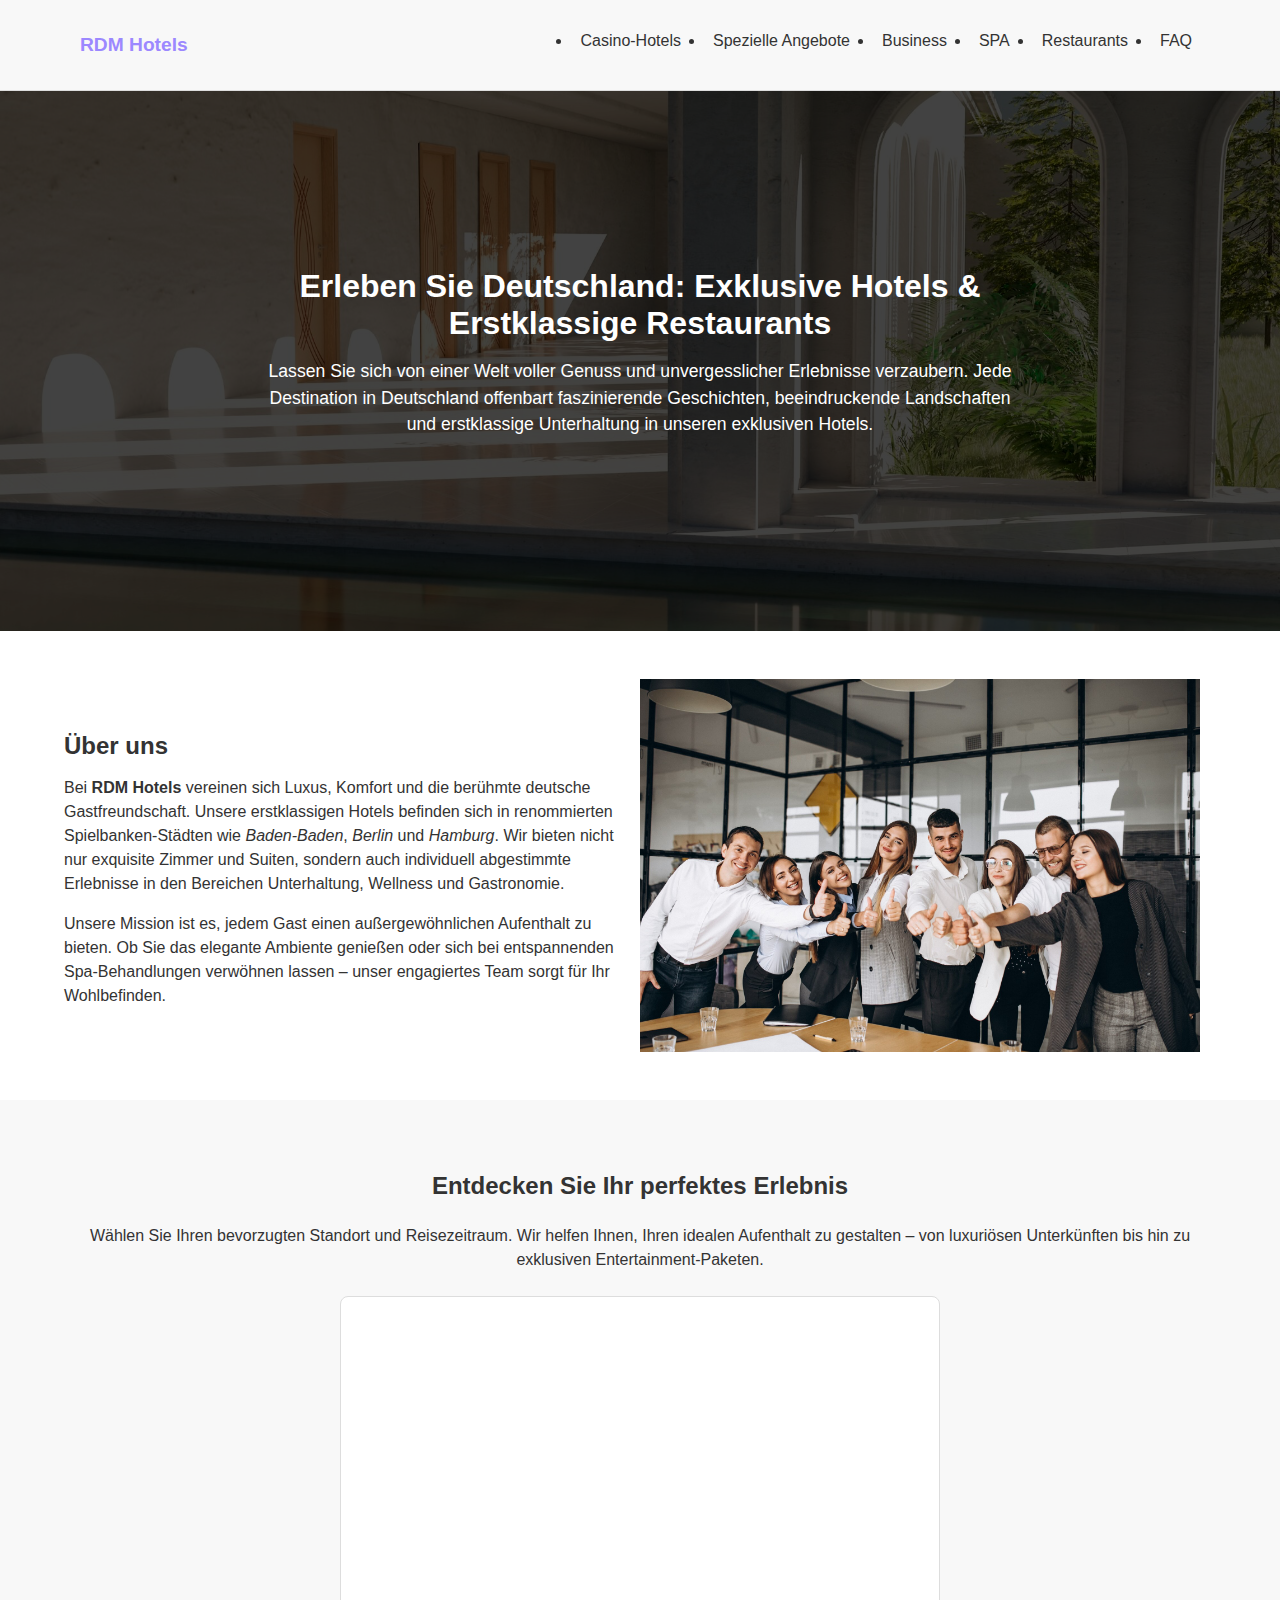
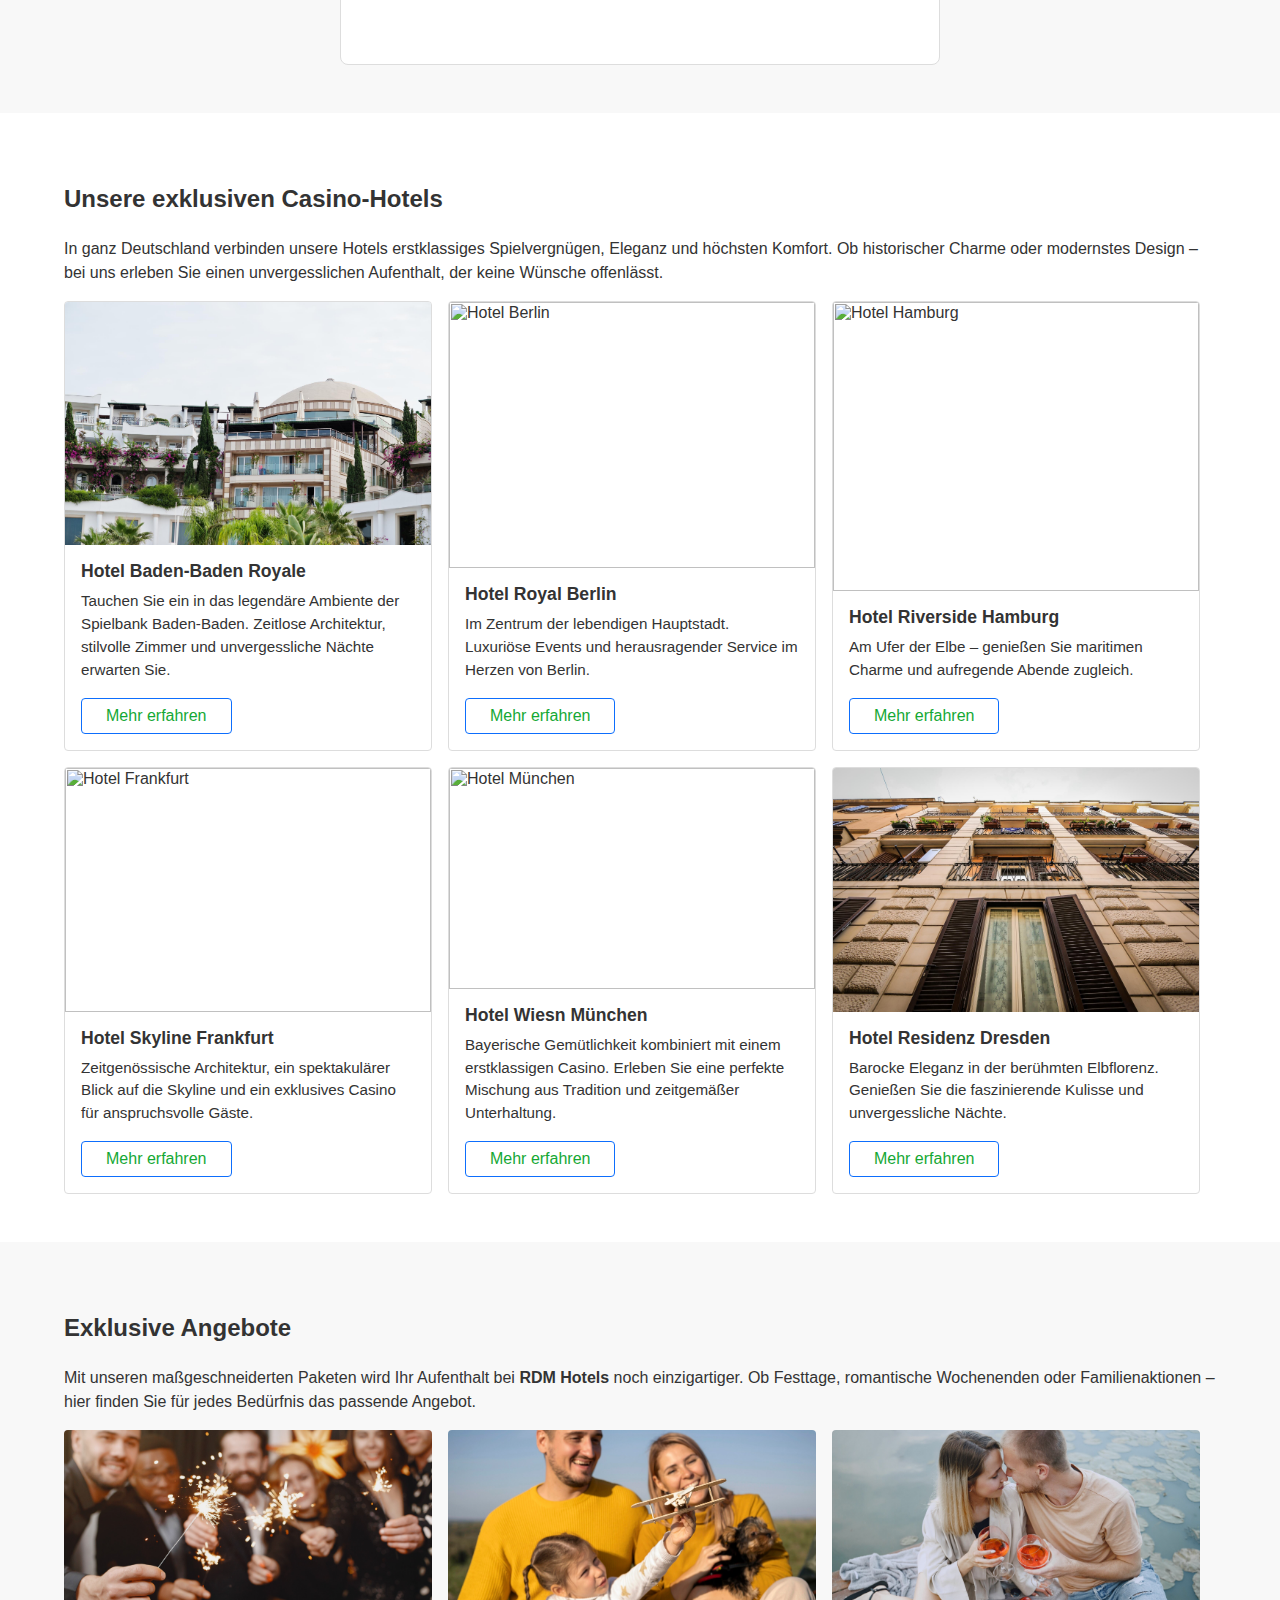
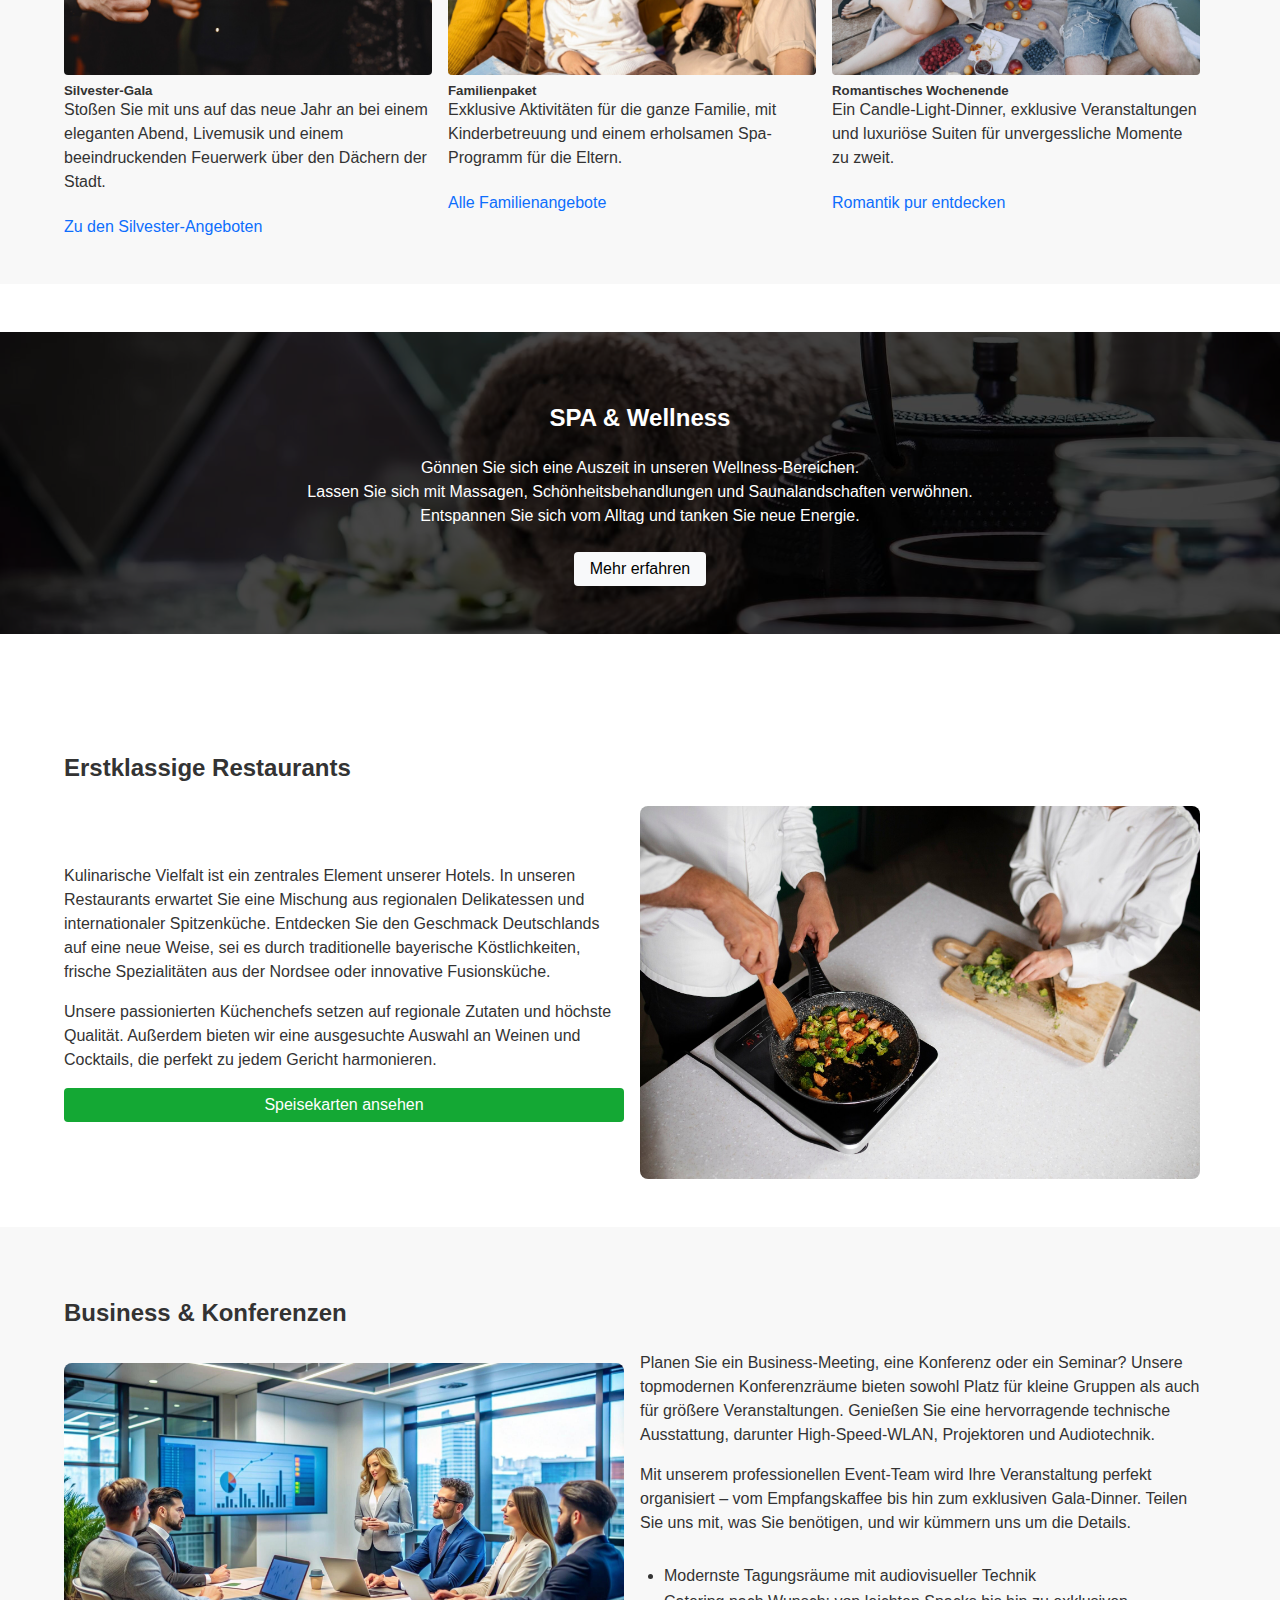
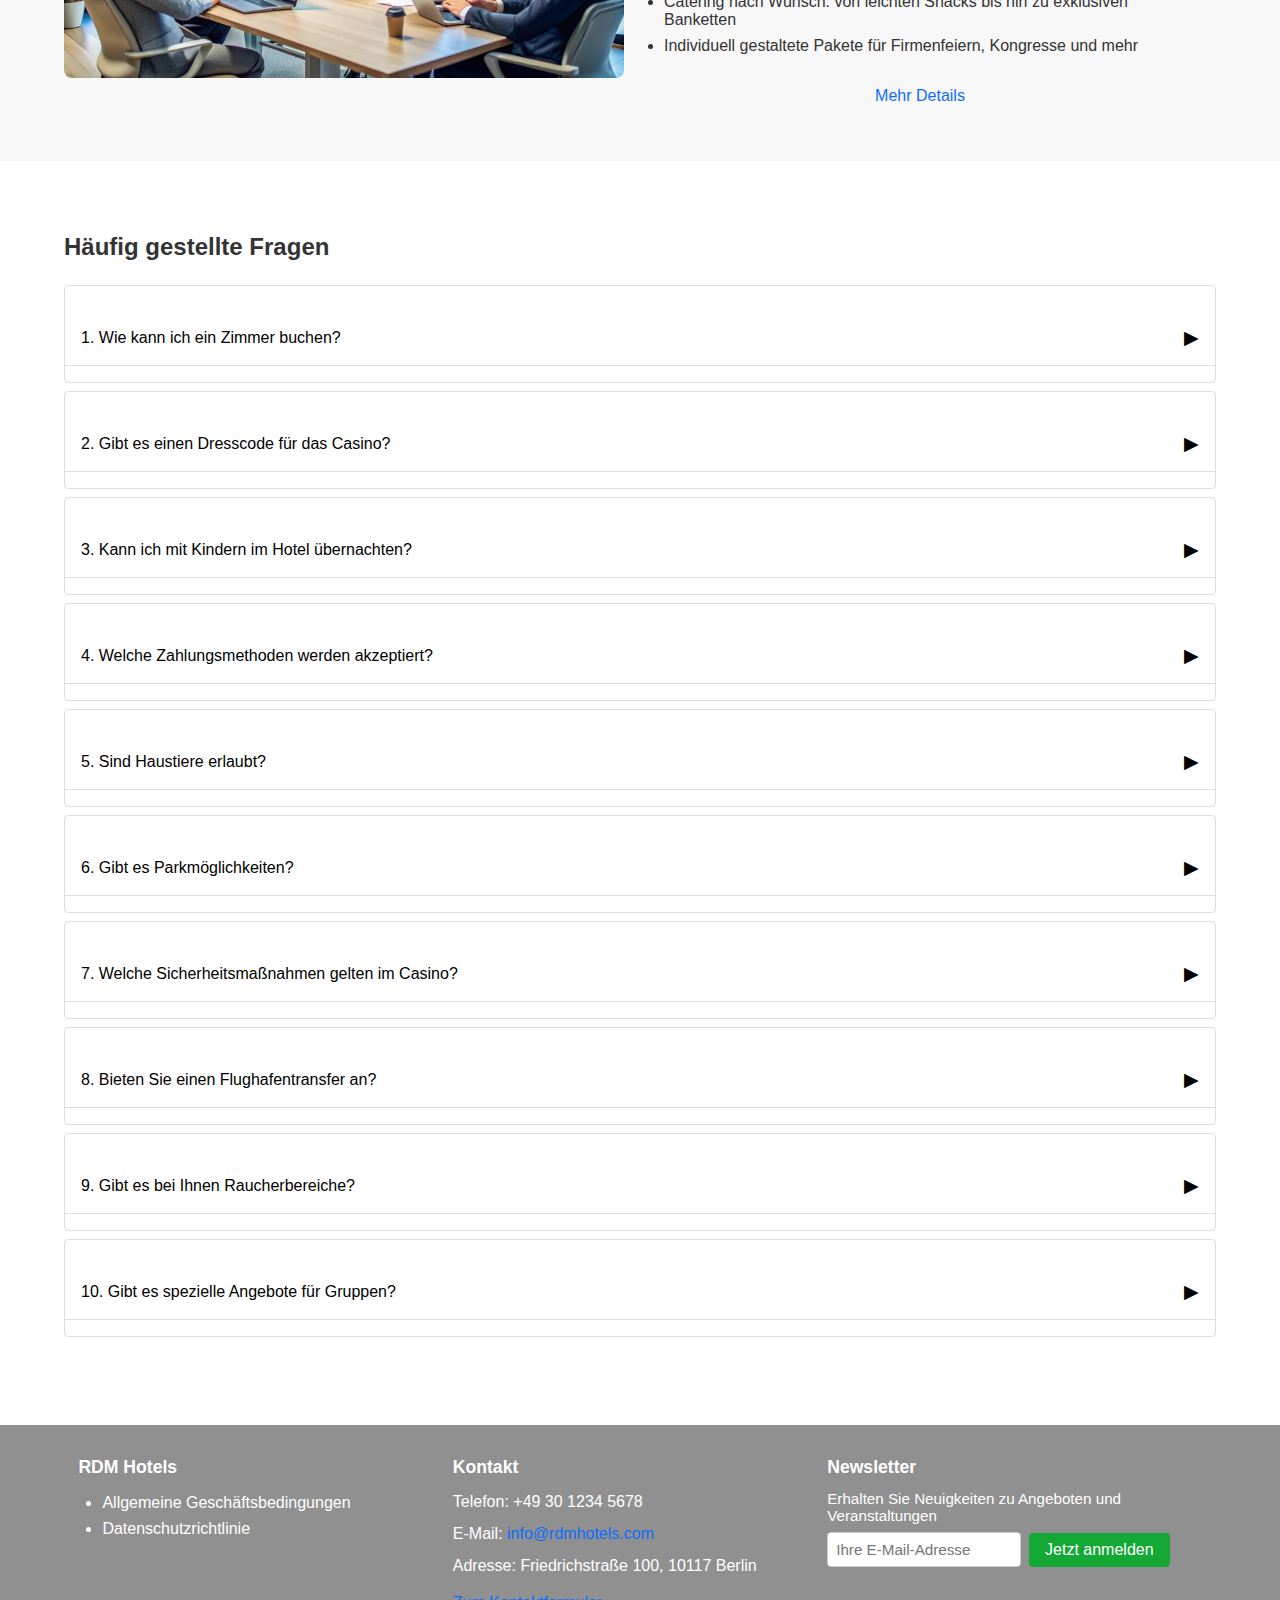
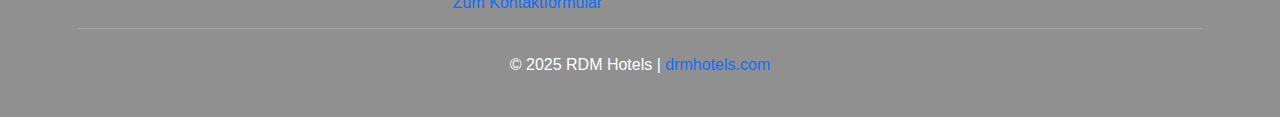
==== index.html @ b39aaba2 "add" ====
<html lang="de"><head><style>body {transition: opacity ease-in 0.2s; } 
    body[unresolved] {opacity: 0; display: block; overflow: hidden; position: relative; } 
    </style>
      <meta charset="UTF-8">
      <meta name="viewport" content="width=device-width, initial-scale=1.0">
      <title>RDM Hotels – Deutschland | Hotels &amp; Köstliche Restaurants in Deutschland</title>
      
      <link rel="stylesheet" href="styles.css">

      
    </head>
    <body class="vsc-initialized">
    
    <!-- ========== HEADER / NAV ========== -->
    <header class="header">
      <div class="container header-container">
        <!-- Логотип чи назва -->
        <div class="header-logo">
          <a href="index.html">RDM Hotels</a>
        </div>
    
        <button class="nav-toggle" id="navToggle" aria-label="Toggle navigation">
          <i class="fa fa-bars"></i>
        </button>
    
        <nav class="nav" id="mainNav">
          <ul class="nav-list">
            <li><a href="#hotels">Casino-Hotels</a></li>
            <li><a href="#offers">Spezielle Angebote</a></li>
            <li><a href="#business">Business</a></li>
            <li><a href="#spa">SPA</a></li>
            <li><a href="#restaurant">Restaurants</a></li>
            <li><a href="#faq">FAQ</a></li>
          </ul>
        </nav>
      </div>
    </header>
    
    <!-- HERO SECTION-->
    <section class="hero-section">
      <div class="hero-overlay"></div>
      <div class="hero-content">
        <h1>Erleben Sie Deutschland: Exklusive Hotels &amp; Erstklassige Restaurants</h1>
        <p>  
            Lassen Sie sich von einer Welt voller Genuss und unvergesslicher Erlebnisse verzaubern.  
            Jede Destination in Deutschland offenbart faszinierende Geschichten, beeindruckende Landschaften  
            und erstklassige Unterhaltung in unseren exklusiven Hotels.  
        </p>
      </div>
    </section>
    
    <!-- ========== ABOUT US / ÜBER UNS ========== -->
    <section class="about-section py-5">
      <div class="container">
        <div class="row align-items-center">
          <div class="col col-6">
            <h2>Über uns</h2>
            <p>Bei <strong>RDM Hotels</strong> vereinen sich Luxus, Komfort und die berühmte deutsche Gastfreundschaft. Unsere
                erstklassigen Hotels befinden sich in renommierten Spielbanken-Städten wie <em>Baden-Baden</em>, <em>Berlin</em> und
                <em>Hamburg</em>. Wir bieten nicht nur exquisite Zimmer und Suiten, sondern auch individuell abgestimmte Erlebnisse
                in den Bereichen Unterhaltung, Wellness und Gastronomie.</p>
            <p>Unsere Mission ist es, jedem Gast einen außergewöhnlichen Aufenthalt zu bieten. Ob Sie das elegante Ambiente
                genießen oder sich bei entspannenden Spa-Behandlungen verwöhnen lassen – unser engagiertes Team sorgt für Ihr
                Wohlbefinden.</p>
          </div>
          <div class="col col-6">
            <img src="images/team-photo.png" alt="Team von RDM Hotels" class="img-fluid">
          </div>
        </div>
      </div>
    </section>
    
    <!-- ========== SEARCH SECTION  ========== -->
    <section class="search-section py-5 bg-light">
      <div class="container">
        <h2 class="text-center mb-4">Entdecken Sie Ihr perfektes Erlebnis</h2>  
        <p class="text-center mb-4">  
          Wählen Sie Ihren bevorzugten Standort und Reisezeitraum. Wir helfen Ihnen, Ihren idealen Aufenthalt  
          zu gestalten – von luxuriösen Unterkünften bis hin zu exklusiven Entertainment-Paketen.  
        </p>
        
        <div class="search-box mx-auto" style="max-width:600px;">
          
          <!-- Віджет Skyscanner -->
          <div data-skyscanner-widget="SearchWidget" data-locale="de-DE" data-market="DE" data-currency="EUR" data-flight-type="return" data-destination-name="berlin" data-origin-geo-lookup="true" data-skyscanner-widget-processed="true"><div style="position: relative; z-index: 500; width: 100%; height: 318.594px;"><iframe title="Skyscanner Travel Widget" data-cy="widget-iframe" src="https://widgets.skyscanner.net/widget-server/widgets/render?widgetProps=[base64]" style="position: absolute; top: 0px; left: 0px; width: 100%; border: 0px; height: 318.594px;"></iframe></div></div>
          <script src="https://widgets.skyscanner.net/widget-server/js/loader.js" async=""></script>
          <!-- /Віджет Skyscanner -->
          
        </div>
      </div>
    </section>
     
    
    <!-- ========== HOTELS  ========== -->
    <section id="hotels" class="py-5">
      <div class="container">
        <h2 class="mb-4">Unsere exklusiven Casino-Hotels</h2>  
        <p>  
          In ganz Deutschland verbinden unsere Hotels erstklassiges Spielvergnügen, Eleganz und höchsten Komfort.  
          Ob historischer Charme oder modernstes Design – bei uns erleben Sie einen unvergesslichen Aufenthalt,  
          der keine Wünsche offenlässt.  
        </p>
        
        <!-- Блок із картками (6 шт.) -->
        <div class="row row-cards mt-3">
          <!-- Hotel-Karte 1 -->
          <div class="col col-4">
            <div class="card hotel-card">
              <img src="images/hotel-card-01.png" class="card-img-top" alt="Hotel Baden-Baden">
              <div class="card-body">
                <h5 class="card-title">Hotel Baden-Baden Royale</h5>  
                   <p class="card-text">  
                         Tauchen Sie ein in das legendäre Ambiente der Spielbank Baden-Baden.  
                         Zeitlose Architektur, stilvolle Zimmer und unvergessliche Nächte erwarten Sie.  
                   </p>
                <a href="https://www.tripadvisor.com/Tourism-g187278-Baden_Baden_Baden_Wurttemberg-Vacations.html" class="btn btn-outline-primary">Mehr erfahren</a>
              </div>
            </div>
          </div>
          <!-- Hotel-Karte 2 -->
          <div class="col col-4">
            <div class="card hotel-card">
              <img src="images/hotel-card-02.png" class="card-img-top" alt="Hotel Berlin">
              <div class="card-body">
                <h5 class="card-title">Hotel Royal Berlin</h5>  
                   <p class="card-text">  
                        Im Zentrum der lebendigen Hauptstadt.  
                        Luxuriöse Events und herausragender Service im Herzen von Berlin.  
                   </p>
                <a href="https://www.tripadvisor.com/Hotel_Review-g187323-d26342487-Reviews-Chateau_Royal_Berlin-Berlin.html" class="btn btn-outline-primary">Mehr erfahren</a>
              </div>
            </div>
          </div>
          <!-- Hotel-Karte 3 -->
          <div class="col col-4">
            <div class="card hotel-card">
              <img src="images/hotel-card-03.png" class="card-img-top" alt="Hotel Hamburg">
              <div class="card-body">
                <h5 class="card-title">Hotel Riverside Hamburg</h5>  
                 <p class="card-text">
                   Am Ufer der Elbe – genießen Sie maritimen Charme und aufregende Abende zugleich.  
                 </p>
                <a href="https://www.tripadvisor.com/Hotel_Review-g187331-d265658-Reviews-Hotel_Hafen_Hamburg-Hamburg.html" class="btn btn-outline-primary">Mehr erfahren</a>
              </div>
            </div>
          </div>
    
          <!-- Hotel-Karte 4 -->
          <div class="col col-4">
            <div class="card hotel-card">
              <img src="images/hotel-card-04.png" class="card-img-top" alt="Hotel Frankfurt">
              <div class="card-body">
                <h5 class="card-title">Hotel Skyline Frankfurt</h5>  
                   <p class="card-text">  
                      Zeitgenössische Architektur, ein spektakulärer Blick auf die Skyline und ein  
                      exklusives Casino für anspruchsvolle Gäste.  
                   </p>
                <a href="https://www.tripadvisor.com/Hotel_Review-g187337-d7714435-Reviews-Skyline_Hotel_City_Frankfurt-Frankfurt_Hesse.html" class="btn btn-outline-primary">Mehr erfahren</a>
              </div>
            </div>
          </div>
    
          <!-- Hotel-Karte 5 -->
          <div class="col col-4">
            <div class="card hotel-card">
              <img src="images/hotel-card-05.png" class="card-img-top" alt="Hotel München">
              <div class="card-body">
                <h5 class="card-title">Hotel Wiesn München</h5>  
                  <p class="card-text">  
                     Bayerische Gemütlichkeit kombiniert mit einem erstklassigen Casino.  
                     Erleben Sie eine perfekte Mischung aus Tradition und zeitgemäßer Unterhaltung.  
                  </p>
                <a href="https://www.tripadvisor.com/Hotel_Review-g187337-d228375-Reviews-Hilton_Frankfurt_City_Centre-Frankfurt_Hesse.html" class="btn btn-outline-primary">Mehr erfahren</a>
              </div>
            </div>
          </div>
    
          <!-- Hotel-Karte 6 -->
          <div class="col col-4">
            <div class="card hotel-card">
              <img src="images/hotel-card-06.png" class="card-img-top" alt="Hotel Dresden">
              <div class="card-body">
                <h5 class="card-title">Hotel Residenz Dresden</h5>  
                   <p class="card-text">  
                     Barocke Eleganz in der berühmten Elbflorenz.  
                     Genießen Sie die faszinierende Kulisse und unvergessliche Nächte.  
                   </p>
                <a href="https://www.tripadvisor.com/Hotel_Review-g187399-d1960113-Reviews-Residenz_Am_Schloss-Dresden_Saxony.html" class="btn btn-outline-primary">Mehr erfahren</a>
              </div>
            </div>
          </div>
    
        </div>
      </div>
    </section>
    
    <!-- ========== SPEZIELLE ANGEBOTE ========== -->
    <section id="offers" class="py-5 bg-light">
      <div class="container">
        <h2 class="mb-4">Exklusive Angebote</h2>  
           <p>  
          Mit unseren maßgeschneiderten Paketen wird Ihr Aufenthalt bei <strong>RDM Hotels</strong> noch einzigartiger.  
           Ob Festtage, romantische Wochenenden oder Familienaktionen – hier finden Sie für jedes Bedürfnis das passende Angebot.  
           </p>
    
        <div class="row row-cards mt-3">
          <!-- Angebot 1 -->
          <div class="col col-4">
            <div class="offer-card">
              <img src="images/angebot01.png" alt="Silvester-Gala" class="img-fluid">
              <h5 class="mt-2">Silvester-Gala</h5>  
              <p>  
                Stoßen Sie mit uns auf das neue Jahr an bei einem eleganten Abend, Livemusik  
                und einem beeindruckenden Feuerwerk über den Dächern der Stadt.  
              </p>
              <a href="silvester-angebote.html" class="link-more">Zu den Silvester-Angeboten</a>
            </div>
          </div>
          <!-- Angebot 2 -->
          <div class="col col-4">
            <div class="offer-card">
              <img src="images/angebot02.png" alt="Familienpaket" class="img-fluid">
              <h5 class="mt-2">Familienpaket</h5>  
                 <p>  
                    Exklusive Aktivitäten für die ganze Familie, mit Kinderbetreuung  
                    und einem erholsamen Spa-Programm für die Eltern.  
                 </p>
              <a href="familien-angebote.html" class="link-more">Alle Familienangebote</a>
            </div>
          </div>
          <!-- Angebot 3 -->
          <div class="col col-4">
            <div class="offer-card">
              <img src="images/angebot03.png" alt="Romantisches Wochenende" class="img-fluid">
              <h5 class="mt-2">Romantisches Wochenende</h5>  
                <p>  
                    Ein Candle-Light-Dinner, exklusive Veranstaltungen und luxuriöse Suiten  
                    für unvergessliche Momente zu zweit.  
                </p>
              <a href="romantik-wochenende.html" class="link-more">Romantik pur entdecken</a>
            </div>
          </div>
        </div>
      </div>
    </section>
    
    <!-- ========== SPA BANNER ========== -->
    <section id="spa" class="spa-banner my-5">
      <div class="spa-overlay"></div>
      <div class="container spa-content">
        <h2 class="text-center mb-4">SPA &amp; Wellness</h2>
        <p class="text-center">
            Gönnen Sie sich eine Auszeit in unseren Wellness-Bereichen. <br>  
            Lassen Sie sich mit Massagen, Schönheitsbehandlungen und Saunalandschaften verwöhnen. <br>  
            Entspannen Sie sich vom Alltag und tanken Sie neue Energie.  
        </p>
        <div class="d-flex justify-content-center mt-4">
          <a href="spa-wellness.html" class="btn btn-light">Mehr erfahren</a>
        </div>
      </div>
    </section>
    
    <!-- ========== RESTAURANTS  ========== -->
    <section id="restaurant" class="py-5 restaurants-section">
      <div class="container">
        <h2 class="mb-4">Erstklassige Restaurants</h2>
        <div class="row align-items-center">
          <div class="col col-6">
            <p>  
                Kulinarische Vielfalt ist ein zentrales Element unserer Hotels. In unseren Restaurants  
                erwartet Sie eine Mischung aus regionalen Delikatessen und internationaler Spitzenküche.  
                Entdecken Sie den Geschmack Deutschlands auf eine neue Weise, sei es durch traditionelle bayerische  
                Köstlichkeiten, frische Spezialitäten aus der Nordsee oder innovative Fusionsküche.  
              </p>  
              <p>  
                Unsere passionierten Küchenchefs setzen auf regionale Zutaten und höchste Qualität.  
                Außerdem bieten wir eine ausgesuchte Auswahl an Weinen und Cocktails, die perfekt zu jedem Gericht harmonieren.  
              </p>
            <a href="speisekarten.html" class="btn btn-primary">Speisekarten ansehen</a>
          </div>
          <div class="col col-6 mt-4 mt-md-0">
            <div class="restaurant-image-wrap">
              <img src="images/restaurant-sample.png" alt="Feines Restaurant" class="img-fluid restaurant-image">
            </div>
          </div>
        </div>
      </div>
    </section>
    
    <!-- ========== BUSINESS & KONFERENZEN  ========== -->
    <section id="business" class="py-5 business-section bg-light">
      <div class="container">
        <h2 class="mb-4">Business &amp; Konferenzen</h2>
        <div class="row align-items-center">
          <div class="col col-6">
            <div class="business-image-wrap mb-4">
              <img src="images/business-conference.png" alt="Konferenzraum" class="img-fluid business-image">
            </div>
          </div>
          <div class="col col-6">
            <p>  
                Planen Sie ein Business-Meeting, eine Konferenz oder ein Seminar? Unsere topmodernen  
                Konferenzräume bieten sowohl Platz für kleine Gruppen als auch für größere Veranstaltungen. Genießen Sie eine hervorragende  
                technische Ausstattung, darunter High-Speed-WLAN, Projektoren und Audiotechnik.  
              </p>  
              <p>  
                Mit unserem professionellen Event-Team wird Ihre Veranstaltung perfekt organisiert –  
                vom Empfangskaffee bis hin zum exklusiven Gala-Dinner. Teilen Sie uns mit, was Sie benötigen,  
                und wir kümmern uns um die Details.  
              </p>  
              <ul>  
                <li>Modernste Tagungsräume mit audiovisueller Technik</li>  
                <li>Catering nach Wunsch: von leichten Snacks bis hin zu exklusiven Banketten</li>  
                <li>Individuell gestaltete Pakete für Firmenfeiern, Kongresse und mehr</li>  
            </ul>
            <a href="business-konferenzen.html" class="btn btn-dark">Mehr Details</a>
          </div>
        </div>
      </div>
    </section>
    
    <!-- ========== FAQ (10 Fragen) ========== -->
    <section id="faq" class="py-5">
      <div class="container">
        <h2 class="mb-4">Häufig gestellte Fragen</h2>
        <div class="accordion" id="faqAccordion">
          
          <!-- FAQ 1 -->
          <div class="accordion-item">
            <h2 class="accordion-header" id="faq1">
              <button class="accordion-button collapsed" type="button" data-target="#collapse1" aria-expanded="false">
                1. Wie kann ich ein Zimmer buchen?
              </button>
            </h2>
            <div id="collapse1" class="accordion-collapse">
              <div class="accordion-body">
                Sie haben die Möglichkeit, direkt über unsere Website <em>rdmhotels.com</em> zu buchen,  
                uns telefonisch zu erreichen oder eine E-Mail zu senden an
                <a href="mailto:info@rdmhotels.com">info@rdmhotels.com</a> senden.
              </div>
            </div>
          </div>
    
          <!-- FAQ 2 -->
          <div class="accordion-item">
            <h2 class="accordion-header" id="faq2">
              <button class="accordion-button collapsed" type="button" data-target="#collapse2" aria-expanded="false">
                2. Gibt es einen Dresscode für das Casino?
              </button>
            </h2>
            <div id="collapse2" class="accordion-collapse">
              <div class="accordion-body">
                In der Regel wird elegante, gut gepflegte Kleidung erwartet. Ein Sakko für Herren  
                wird häufig empfohlen, doch sportlich-elegante Kleidung ist ebenfalls in Ordnung.
              </div>
            </div>
          </div>
    
          <!-- FAQ 3 -->
          <div class="accordion-item">
            <h2 class="accordion-header" id="faq3">
              <button class="accordion-button collapsed" type="button" data-target="#collapse3" aria-expanded="false">
                3. Kann ich mit Kindern im Hotel übernachten?
              </button>
            </h2>
            <div id="collapse3" class="accordion-collapse">
              <div class="accordion-body">
                Natürlich! Kinder haben jedoch keinen Zugang zum Bereich,  
                aber wir bieten familienfreundliche Zimmer und spezielle Angebote,  
                damit auch die Jüngsten auf ihre Kosten kommen.
              </div>
            </div>
          </div>
    
          <!-- FAQ 4 -->
          <div class="accordion-item">
            <h2 class="accordion-header" id="faq4">
              <button class="accordion-button collapsed" type="button" data-target="#collapse4" aria-expanded="false">
                4. Welche Zahlungsmethoden werden akzeptiert?
              </button>
            </h2>
            <div id="collapse4" class="accordion-collapse">
              <div class="accordion-body">
                Wir akzeptieren alle gängigen Kreditkarten (Visa, Mastercard, Amex), EC-Karten,  
                sowie PayPal und Banküberweisungen.
              </div>
            </div>
          </div>
    
          <!-- FAQ 5 -->
          <div class="accordion-item">
            <h2 class="accordion-header" id="faq5">
              <button class="accordion-button collapsed" type="button" data-target="#collapse5" aria-expanded="false">
                5. Sind Haustiere erlaubt?
              </button>
            </h2>
            <div id="collapse5" class="accordion-collapse">
              <div class="accordion-body">
                In den meisten unserer Hotels sind Haustiere nach vorheriger Absprache willkommen.  
                Bitte teilen Sie uns bei der Buchung mit, wenn Sie Ihren Vierbeiner mitbringen möchten.
              </div>
            </div>
          </div>
    
          <!-- FAQ 6 -->
          <div class="accordion-item">
            <h2 class="accordion-header" id="faq6">
              <button class="accordion-button collapsed" type="button" data-target="#collapse6" aria-expanded="false">
                6. Gibt es Parkmöglichkeiten?
              </button>
            </h2>
            <div id="collapse6" class="accordion-collapse">
              <div class="accordion-body">
                Ja, jeder Standort verfügt entweder über eigene Parkhäuser oder Parkplätze  
                in der Nähe des Hotels. In einigen Fällen können Gebühren anfallen.
              </div>
            </div>
          </div>
    
          <!-- FAQ 7 -->
          <div class="accordion-item">
            <h2 class="accordion-header" id="faq7">
              <button class="accordion-button collapsed" type="button" data-target="#collapse7" aria-expanded="false">
                7. Welche Sicherheitsmaßnahmen gelten im Casino?
              </button>
            </h2>
            <div id="collapse7" class="accordion-collapse">
              <div class="accordion-body">
                Unsere Casinos sind mit Videoüberwachung ausgestattet, verfügen über geschultes Personal und einen  
                Alterskontrollbereich. Gäste müssen sich mit einem gültigen Ausweis registrieren,  
                um den Bereich betreten zu dürfen.
              </div>
            </div>
          </div>
    
          <!-- FAQ 8 -->
          <div class="accordion-item">
            <h2 class="accordion-header" id="faq8">
              <button class="accordion-button collapsed" type="button" data-target="#collapse8" aria-expanded="false">
                8. Bieten Sie einen Flughafentransfer an?
              </button>
            </h2>
            <div id="collapse8" class="accordion-collapse">
              <div class="accordion-body">
                Auf Anfrage organisieren wir gerne einen Shuttle-Service vom nächstgelegenen Flughafen  
                direkt zu Ihrem gebuchten RDM Hotel. Preise und Verfügbarkeit sind auf Anfrage erhältlich.
              </div>
            </div>
          </div>
    
          <!-- FAQ 9 -->
          <div class="accordion-item">
            <h2 class="accordion-header" id="faq9">
              <button class="accordion-button collapsed" type="button" data-target="#collapse9" aria-expanded="false">
                9. Gibt es bei Ihnen Raucherbereiche?
              </button>
            </h2>
            <div id="collapse9" class="accordion-collapse">
              <div class="accordion-body">
                Unsere Hotels sind grundsätzlich rauchfrei.  
                Einige Hotels bieten jedoch separate Raucherlounges, in denen das Rauchen erlaubt ist.
              </div>
            </div>
          </div>
    
          <!-- FAQ 10 -->
          <div class="accordion-item">
            <h2 class="accordion-header" id="faq10">
              <button class="accordion-button collapsed" type="button" data-target="#collapse10" aria-expanded="false">
                10. Gibt es spezielle Angebote für Gruppen?
              </button>
            </h2>
            <div id="collapse10" class="accordion-collapse">
              <div class="accordion-body">
                Ja. Für Gruppen ab einer bestimmten Größe bieten wir spezielle Konditionen,  
                exklusive Event-Pakete und gemeinsame Einführungen an.  
                Kontaktieren Sie uns für ein maßgeschneidertes Angebot.
              </div>
            </div>
          </div>
    
        </div>
      </div>
    </section>
    
    <!-- ========== FOOTER ========== -->
    <footer class="footer-dnm">
        <div class="container">
          <div class="row">
            <!-- Linke Spalte -->
            <div class="col col-4">
              <h5>RDM Hotels</h5>
              <ul class="list-unstyled footer-links">
                <li><a href="agb.html">Allgemeine Geschäftsbedingungen</a></li>
                <li><a href="datenschutzerklaerung.html">Datenschutzrichtlinie</a></li>
              </ul>
            </div>
            <!-- Mittlere Spalte (Kontakt) -->
            <div class="col col-4">
              <h5>Kontakt</h5>
              <p>Telefon: +49 30 1234 5678</p>
              <p>
                E-Mail: 
                <a href="mailto:info@rdmhotels.com">info@rdmhotels.com</a>
              </p>
              <p>Adresse: Friedrichstraße 100, 10117 Berlin</p>
              <a href="kontakt.html" class="link-more">Zum Kontaktformular</a>
            </div>
            <!-- Rechte Spalte (Newsletter) -->
            <div class="col col-4">
              <h5>Newsletter</h5>
              <form class="newsletter-form">
                <label for="newsletter-email" class="newsletter-label">
                  Erhalten Sie Neuigkeiten zu Angeboten und Veranstaltungen
                </label>
                <div class="newsletter-fields">
                  <input type="email" class="form-control" id="newsletter-email" placeholder="Ihre E-Mail-Adresse">
                  <button type="submit" class="btn btn-primary">Jetzt anmelden</button>
                </div>
              </form>
            </div>
          </div>
      
          <hr class="my-4" style="border-color: rgba(255,255,255,0.2);">
          <p class="text-center m-0">
            © 2025 RDM Hotels | 
            <a href="https://rdmhotels.com" class="text-white link-more">drmhotels.com</a>
          </p>
        </div>
      </footer>
    
    
    <!-- ========== JAVASCRIPT ========== -->
    
    <script src="js/loader.js" async=""></script>
    <script src="js/main.js" async=""></script>
    
    
    <veepn-guard-alert><style>@font-face{font-family:FigtreeVF;src:url(chrome-extension://majdfhpaihoncoakbjgbdhglocklcgno/fonts/FigtreeVF.woff2) format("woff2 supports variations"),url(chrome-extension://majdfhpaihoncoakbjgbdhglocklcgno/fonts/FigtreeVF.woff2) format("woff2-variations");font-weight:100 1000;font-display:swap}</style></veepn-guard-alert><veepn-lock-screen><style>@font-face{font-family:FigtreeVF;src:url(chrome-extension://majdfhpaihoncoakbjgbdhglocklcgno/fonts/FigtreeVF.woff2) format("woff2 supports variations"),url(chrome-extension://majdfhpaihoncoakbjgbdhglocklcgno/fonts/FigtreeVF.woff2) format("woff2-variations");font-weight:100 1000;font-display:swap}</style></veepn-lock-screen></body></html>
---- styles.css ----
/* ------RESET------ */

* {
  margin: 0; 
  padding: 0; 
  box-sizing: border-box;
}
html {
  scroll-behavior: smooth;
}
body {
  font-family: Arial, sans-serif;
  color: #333;
  overflow-x: hidden;
  margin: 0;
  padding: 0;
}

a {
  text-decoration: none;
  color: #0d6efd;
}
a:hover,
a:focus {
  text-decoration: underline;
}
ul {
  list-style: none;
}

.btn {
  display: inline-block;
  cursor: pointer;
  text-align: center;
  padding: 0.5rem 1rem;
  border: none;
  font-size: 1rem;
  border-radius: 4px;
  text-decoration: none;
  transition: background-color 0.3s ease;
}
.btn-primary {
  background-color: #14a834;
  color: #fff;
}
.btn-primary:hover {
  background-color: #0b5ed7;
}
.btn-light {
  background-color: #f8f9fa;
  color: #000;
}
.btn-light:hover {
  background-color: #e2e6ea;
}
.btn-outline-primary {
  background-color: transparent;
  color: #14a834;
  border: 1px solid #0d6efd;
  padding: 0.5rem 1.5rem;
}
.btn-outline-primary:hover {
  background-color: #0d6efd;
  color: #fff;
}

.text-center {
  text-align: center;
}
.mb-4 {
  margin-bottom: 1.5rem;
}
.mb-3 {
  margin-bottom: 1rem;
}
.my-5 {
  margin: 3rem 0;
}
.mt-2 {
  margin-top: 0.5rem;
}
.mt-3 {
  margin-top: 1rem;
}
.mt-4 {
  margin-top: 1.5rem;
}
.mx-auto {
  margin-left: auto;
  margin-right: auto;
}
.py-5 {
  padding: 3rem 0;
}
.bg-light {
  background-color: #f8f8f8;
}

.header {
  background-color: #f8f8f8;
  border-bottom: 1px solid #ddd;
}
.header-container {
  display: flex;
  align-items: center;
  justify-content: space-between;
  padding: 1rem;
}

.header-logo a {
  font-weight: bold;
  font-size: 1.2rem;
  color: #9c88ff;
  text-decoration: none;
}

.nav {
  display: flex;
}
.nav-list {
  display: flex;
  gap: 1rem;
}
.nav-list li a {
  padding: 0.5rem;
  font-size: 1rem;
  color: #333;
}
.nav-list li a:hover {
  text-decoration: underline;
}

.nav-toggle {
  background: none;
  border: none;
  font-size: 1.2rem;
  cursor: pointer;
  display: none;
}

@media (max-width: 768px) {
  .nav {
    display: none;
    flex-direction: column;
    background-color: #f8f8f8;
    position: absolute;
    top: 4rem;
    right: 1rem;
    padding: 1rem;
    border: 1px solid #ddd;
    border-radius: 4px;
    width: 200px;
  }
  .nav-open {
    display: flex !important;
  }
  .nav-list {
    flex-direction: column;
    gap: 0.5rem;
  }
  .nav-toggle {
    display: block;
  }
}

.container {
  width: 90%;
  max-width: 1200px;
  margin: 0 auto;
}

.row {
  display: flex;
  flex-wrap: wrap;
  gap: 1rem;
}
.align-items-center {
  align-items: center;
}

.col {
  flex: 1;
  min-width: 0;
}
.col-6 {
  flex: 0 0 calc(50% - 1rem);
}
.col-4 {
  flex: 0 0 calc(33.333% - 1rem);
}

@media (max-width: 992px) {
  .col-6, .col-4 {
    flex: 0 0 100%;
  }
}

/* =========================
   HERO SECTION
========================= */
.hero-section {
  background: url('images/mainBg.png') center/cover no-repeat;
  min-height: 60vh;
  color: #fff;
  display: flex;
  align-items: center;
  justify-content: center;
  text-align: center;
  position: relative;
}
.hero-overlay {
  position: absolute;
  top: 0; left: 0;
  width: 100%; height: 100%;
  background-color: rgba(0,0,0,0.74);
}
.hero-content {
  z-index: 2;
  max-width: 800px;
  padding: 1rem;
}
.hero-content h1 {
  font-size: 2rem;
  margin-bottom: 1rem;
  font-weight: bold;
}
.hero-content p {
  font-size: 1.1rem;
}

/* =========================
   ABOUT SECTION
========================= */
.about-section img {
  max-width: 100%;
  height: auto;
}
.row.align-items-center > .col-6 {
  display: flex;
  flex-direction: column;
  justify-content: center;
}

/* =========================
   SEARCH SECTION
========================= */
.search-section {
  background-color: #f8f8f8; 
  padding: 3rem 0; 
}

.search-section .container {
  width: 90%;
  max-width: 1200px;
  margin: 0 auto;
}

.search-title {
  text-align: center;
  font-size: 1.8rem;
  margin-bottom: 1rem;
  font-weight: 600;
}

.search-desc {
  text-align: center;
  max-width: 600px;
  margin: 0 auto 2rem;
  line-height: 1.4;
  color: #555;
}

.search-box {
  background: #fff;
  border: 1px solid #ddd;
  border-radius: 8px;
  padding: 1.5rem;
  max-width: 600px;
  margin: 0 auto;
}

@media (max-width: 768px) {
  .search-title {
    font-size: 1.5rem;
  }
  .search-desc {
    font-size: 0.95rem;
  }
  .search-box {
    padding: 1rem;
  }
}

/* =========================
   HOTEL CARDS
========================= */
.row-cards {
  display: flex;
  flex-wrap: wrap;
  gap: 1rem;
}
.card {
  background: #fff;
  border: 1px solid #ddd;
  border-radius: 4px;
  overflow: hidden;
  height: 100%;
  display: flex;
  flex-direction: column;
  justify-content: space-between;
}
.card-img-top {
  width: 100%;
  height: auto;
  display: block;
}
.card-body {
  padding: 1rem;
}
.card-title {
  font-size: 1.1rem;
  margin-bottom: 0.5rem;
  font-weight: bold;
}
.card-text {
  font-size: 0.95rem;
  margin-bottom: 1rem;
}

/* =========================
   SPEZIELLE ANGEBOTE
========================= */
.offer-card img {
  width: 100%;
  height: auto;
  border-radius: 4px;
}
.link-more {
  display: inline-block;
  margin-top: 0.5rem;
  color: #0d6efd;
  font-weight: 500;
}

/* =========================
   SPA BANNER
========================= */
.spa-banner {
  background: url('./images/spaBg.png') center/cover no-repeat;
  color: #fff;
  position: relative;
  padding: 3rem 1rem;
}
.spa-overlay {
  position: absolute;
  top: 0; left: 0;
  width: 100%; height: 100%;
  background-color: rgba(0,0,0,0.73);
}
.spa-content {
  position: relative;
  z-index: 2;
}
.d-flex {
  display: flex;
}
.justify-content-center {
  justify-content: center;
}

/* =========================
   RESTAURANTS SECTION
========================= */
.restaurants-section {
  background-color: #ffffff;
}
.mt-md-0 {
  margin-top: 0;
}
.restaurant-image-wrap {
  overflow: hidden;
  border-radius: 8px;
}
.restaurant-image {
  transition: transform 0.3s ease;
  max-width: 100%;
}
.restaurant-image:hover {
  transform: scale(1.05);
}

/* =========================
   BUSINESS SECTION
========================= */
.business-section {
  background-color: #f8f8f8;
}
.business-image-wrap {
  overflow: hidden;
  border-radius: 8px;
}
.business-image {
  transition: transform 0.3s ease;
  width: 100%;
}
.business-image:hover {
  transform: scale(1.05);
}

/* =========================
   ACCORDION FAQ
========================= */
.accordion-item {
  border: 1px solid #ddd;
  border-radius: 4px;
  margin-bottom: 0.5rem;
  background: #fff;
}
.accordion-header {
  border-bottom: 1px solid #ddd;
}
.accordion-button {
  width: 100%;
  padding: 1rem;
  text-align: left;
  background: none;
  border: none;
  outline: none;
  font-size: 1rem;
  cursor: pointer;
  display: flex;
  justify-content: space-between;
  align-items: center;
  /* Прибрали font-family: "Font Awesome 5 Free"; */
}

/* Замість \f078 / \f054 використовуємо символи, щоб не залежати від Font Awesome */
.accordion-button::after {
  content: "▼"; /* Стрілка вниз */
  font-size: 1.2rem;
  transition: transform 0.3s ease;
}
.accordion-button.collapsed::after {
  content: "▶"; /* Стрілка вправо */
}

/* Тіло акордеону */
.accordion-body {
  padding: 1rem;
  font-size: 0.95rem;
}
.accordion-collapse {
  display: none;
}
.accordion-collapse.open {
  display: block;
}

/* =========================
   FOOTER
========================= */
.footer-dnm {
  background: #3333338b;
  color: #fff;
  padding: 2rem 1rem;
  margin-top: 2rem;
}
.footer-dnm .container {
  width: 90%;
  max-width: 1200px;
  margin: 0 auto;
}
.footer-dnm .row {
  display: flex;
  flex-wrap: wrap;
  gap: 2rem; /* Збільшуємо відступи між колонками */
  margin-bottom: 1rem; /* Відступ знизу перед горизонтальною лінією */
}
.footer-dnm h5 {
  margin-bottom: 0.75rem;
  font-size: 1.1rem;
  color: #fff;
}
.footer-dnm .col-4 {
  flex: 0 0 calc(33.333% - 2rem); /* 3 колонки */
  min-width: 220px; /* Щоб на дуже вузьких екранах не ламався текст */
}
.footer-dnm .footer-links a {
  color: #fff;
  text-decoration: none;
  display: block;
  margin-bottom: 0.5rem;
}
.footer-dnm .footer-links a:hover {
  text-decoration: underline;
}
.footer-dnm p {
  margin-bottom: 0.5rem;
}

.footer-dnm .link-more {
  color: #0d6efd;
}
.footer-dnm .link-more:hover {
  text-decoration: underline;
}

/* ======== Newsletter-форма у футері ======== */
.footer-dnm .newsletter-form {
  display: flex;
  flex-direction: column;
  gap: 0.5rem; 
}
.footer-dnm .newsletter-fields {
  display: flex;
  align-items: center;
  gap: 0.5rem;
}
.footer-dnm .newsletter-label {
  font-size: 0.95rem; 
  color: #fff;
}
.footer-dnm .newsletter-fields .form-control {
  flex: 1; 
  min-width: 0; 
  padding: 0.5rem; /* Збільшуємо трішки падінг */
  font-size: 0.95rem;
  border: 1px solid #ccc;
  border-radius: 4px;
}

/* При зміні фокусу (для поля розсилки): */
.footer-dnm .newsletter-fields .form-control:focus {
  outline: none;
  border-color: #0c8a34;
}

/* На мобільних – поле і кнопка "стопкою" */
@media (max-width: 480px) {
  .footer-dnm .newsletter-fields {
    flex-direction: column;
    align-items: stretch;
  }
  .footer-dnm .newsletter-fields .form-control {
    margin-bottom: 0.5rem;
  }
}

.footer-dnm hr {
  border: none;
  border-top: 1px solid rgba(255,255,255,0.2);
  margin: 1rem 0;
}
.footer-dnm .copyright {
  text-align: center;
  margin: 0;
}

/* Адаптивність футера на мобілках */
@media (max-width: 768px) {
  .footer-dnm .row {
    flex-direction: column;
    gap: 1rem;
    margin-bottom: 1rem;
  }
  .footer-dnm .col-4 {
    flex: 0 0 100%;
  }
}

/* ===================================
   ДОДАТКОВІ СТИЛІ ДЛЯ ВНУТРІШНІХ СТОРІНОК
=================================== */

/* Заголовки h1, h2, h3 */
h1 {
  font-size: 2rem;
  margin-bottom: 1rem;
}
h2 {
  font-size: 1.5rem;
  margin: 1.5rem 0 1rem;
}
h3 {
  font-size: 1.3rem;
  margin: 1rem 0 0.75rem;
}
p {
  line-height: 1.5;
  margin-bottom: 1rem;
}

/* Списки */
ul {
  margin: 1rem 0 1rem 1.5rem;
  list-style: disc;
}
ul li {
  margin-bottom: 0.5rem;
}

/* Форматування форм (kontakt.html тощо) */
.contact-form {
  max-width: 600px;
  margin: 2rem auto;
}
.contact-form .form-group {
  margin-bottom: 1rem;
}
.contact-form .form-group label {
  display: block;
  margin-bottom: 0.5rem;
  font-weight: 500;
}
.contact-form .form-control {
  width: 100%;
  padding: 0.6rem;
  font-size: 1rem;
  border: 1px solid #ccc;
  border-radius: 4px;
  outline: none;
}
.contact-form .form-control:focus {
  border-color: #0d6efd;
}

/* Стили textarea */
.contact-form .form-control[type="textarea"],
.contact-form textarea {
  min-height: 100px;
  resize: vertical;
}
.contact-form button[type="submit"] {
  margin-top: 0.5rem;
}

section.bg-light {
  background-color: #f8f8f8;
}
section.py-5 {
  padding: 3rem 0;
}

main h1,
main h2 {
  color: #333;
}
main p,
main li {
  font-size: 0.95rem;
  color: #444;
}
main a {
  color: #14a834;
  text-decoration: underline;
}
main a:hover {
  text-decoration: none;
}

main hr {
  border: none;
  border-top: 1px solid #ccc;
  margin: 2rem 0;
}

img.responsive-img {
  max-width: 100%;
  height: auto;
  display: block;
  margin: 1rem auto;
}
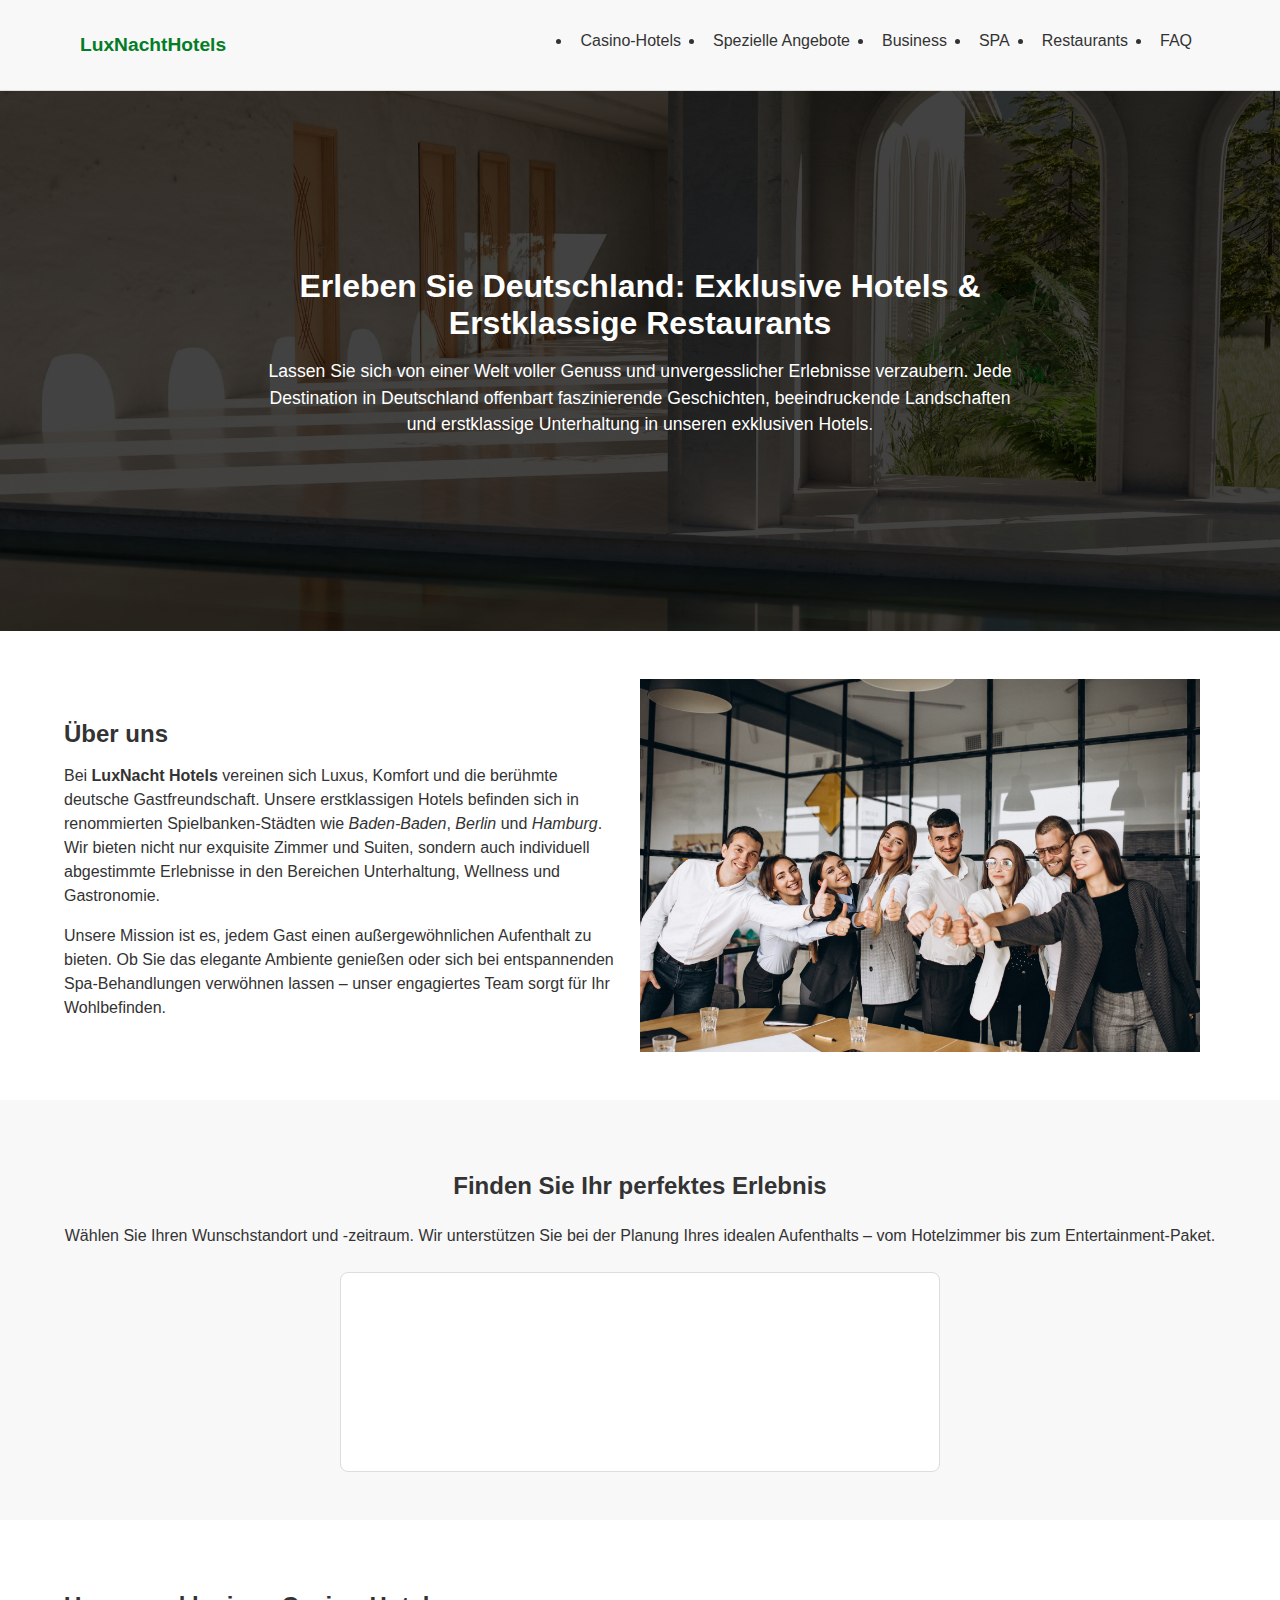
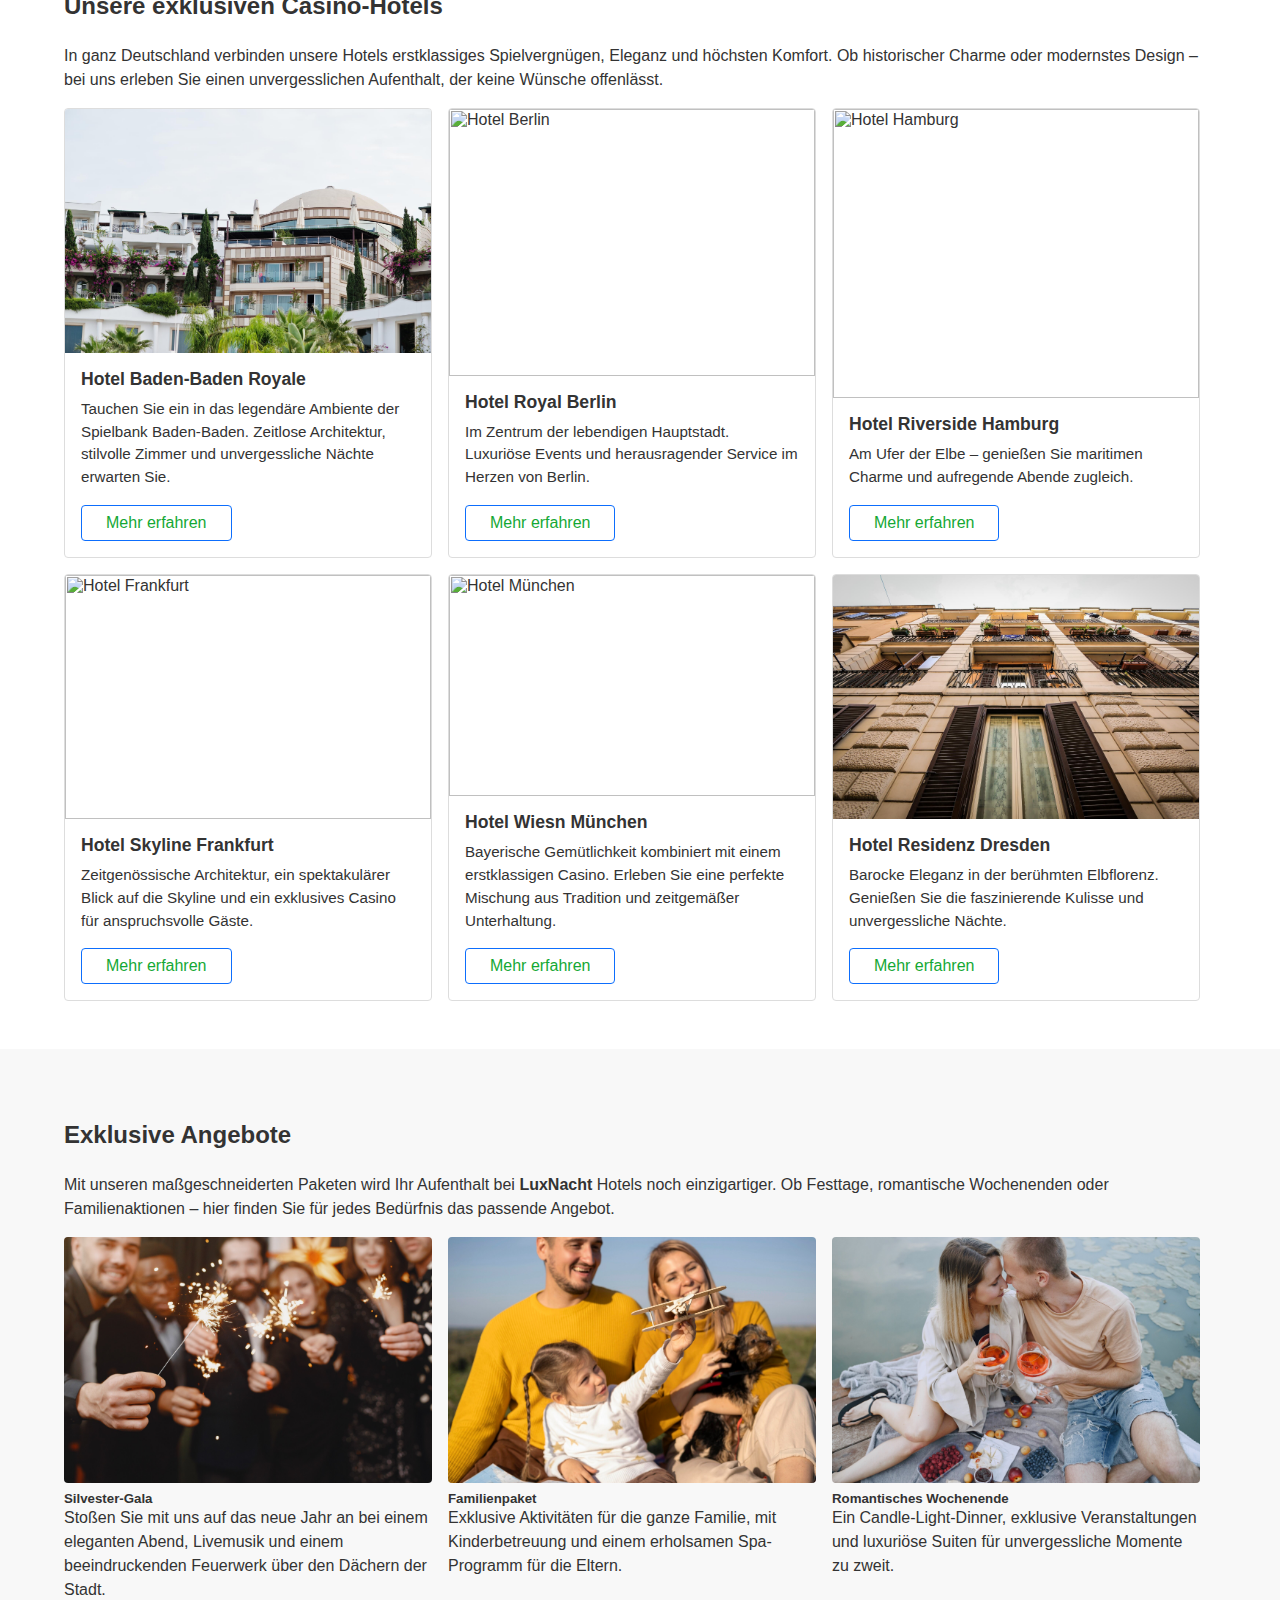
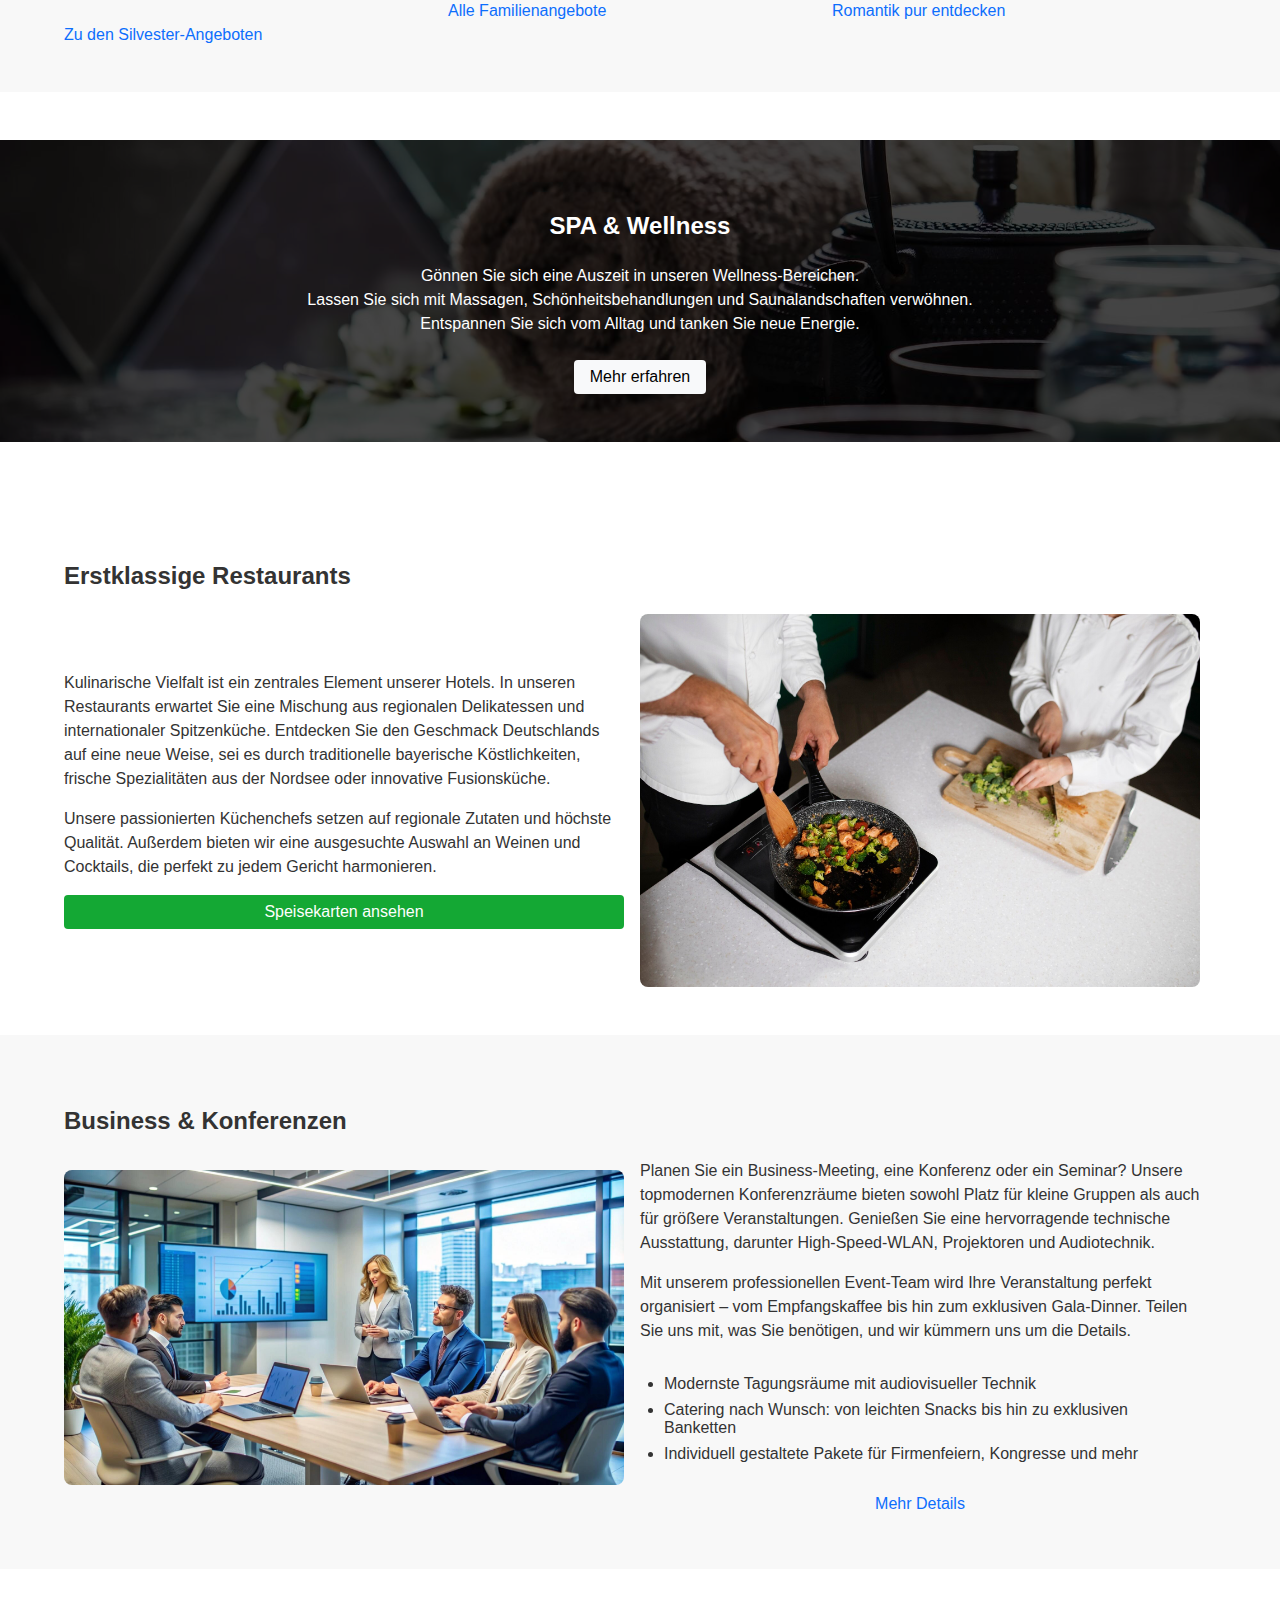
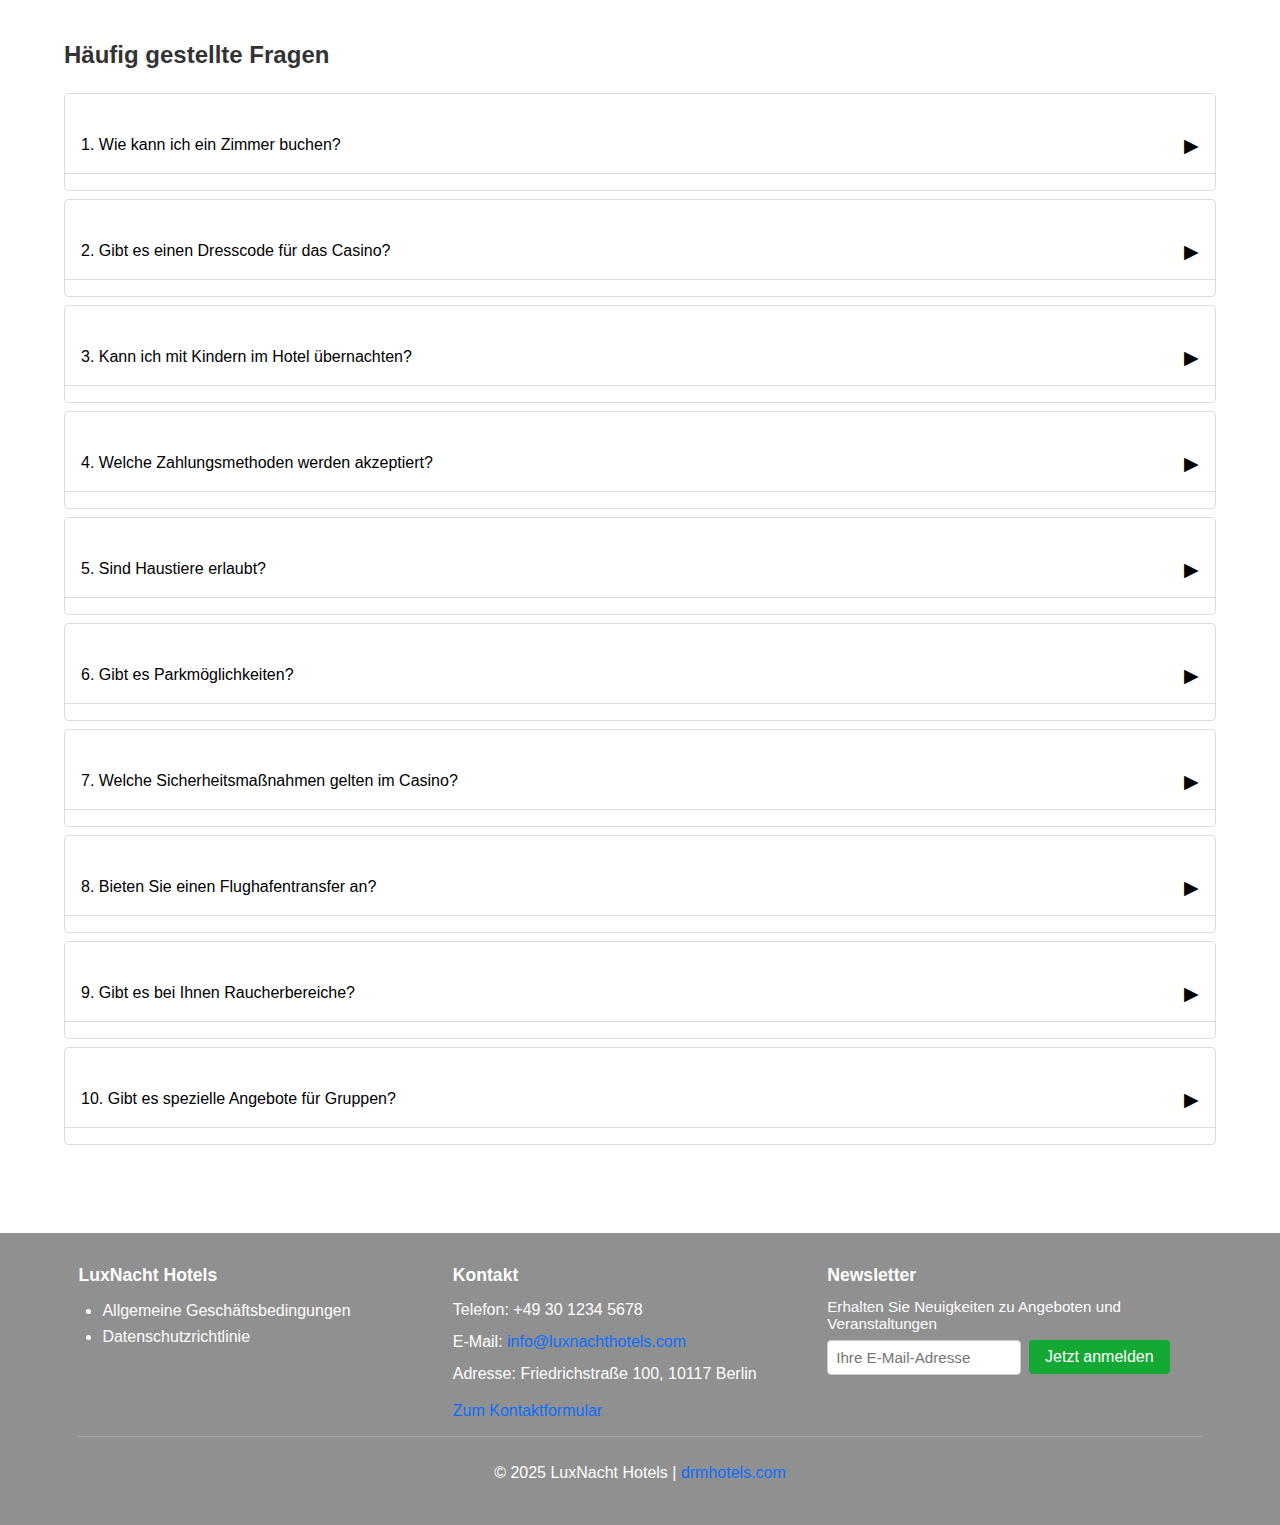
==== commit 04ce4e9b: "add" ====
--- a/index.html
+++ b/index.html
@@ -3,22 +3,22 @@
     </style>
       <meta charset="UTF-8">
       <meta name="viewport" content="width=device-width, initial-scale=1.0">
-      <title>RDM Hotels – Deutschland | Hotels &amp; Köstliche Restaurants in Deutschland</title>
-      
+      <meta http-equiv="Content-Security-Policy" content="frame-src https://widgets.skyscanner.net">
+      <title>LuxNacht Hotels – Deutschland | Hotels &amp; Köstliche Restaurants in Deutschland</title>
+      <script src="./js/main.js"></script>
       <link rel="stylesheet" href="styles.css">
-
-      
+      <link rel="icon" href="./images/icon.png" type="image/png">
     </head>
     <body class="vsc-initialized">
     
     <!-- ========== HEADER / NAV ========== -->
     <header class="header">
       <div class="container header-container">
-        <!-- Логотип чи назва -->
+        <!-- Логотип -->
         <div class="header-logo">
-          <a href="index.html">RDM Hotels</a>
-        </div>
-    
+          <a href="index.html">LuxNachtHotels</a>
+        </div>
+        
         <button class="nav-toggle" id="navToggle" aria-label="Toggle navigation">
           <i class="fa fa-bars"></i>
         </button>
@@ -55,7 +55,7 @@
         <div class="row align-items-center">
           <div class="col col-6">
             <h2>Über uns</h2>
-            <p>Bei <strong>RDM Hotels</strong> vereinen sich Luxus, Komfort und die berühmte deutsche Gastfreundschaft. Unsere
+            <p>Bei <strong>LuxNacht Hotels</strong> vereinen sich Luxus, Komfort und die berühmte deutsche Gastfreundschaft. Unsere
                 erstklassigen Hotels befinden sich in renommierten Spielbanken-Städten wie <em>Baden-Baden</em>, <em>Berlin</em> und
                 <em>Hamburg</em>. Wir bieten nicht nur exquisite Zimmer und Suiten, sondern auch individuell abgestimmte Erlebnisse
                 in den Bereichen Unterhaltung, Wellness und Gastronomie.</p>
@@ -64,31 +64,42 @@
                 Wohlbefinden.</p>
           </div>
           <div class="col col-6">
-            <img src="images/team-photo.png" alt="Team von RDM Hotels" class="img-fluid">
+            <img src="images/team-photo.png" alt="Team von LuxNacht Hotels" class="img-fluid">
           </div>
         </div>
       </div>
     </section>
     
     <!-- ========== SEARCH SECTION  ========== -->
+
     <section class="search-section py-5 bg-light">
       <div class="container">
-        <h2 class="text-center mb-4">Entdecken Sie Ihr perfektes Erlebnis</h2>  
-        <p class="text-center mb-4">  
-          Wählen Sie Ihren bevorzugten Standort und Reisezeitraum. Wir helfen Ihnen, Ihren idealen Aufenthalt  
-          zu gestalten – von luxuriösen Unterkünften bis hin zu exklusiven Entertainment-Paketen.  
+        <h2 class="text-center mb-4">Finden Sie Ihr perfektes Erlebnis</h2>
+        <p class="text-center mb-4">
+          Wählen Sie Ihren Wunschstandort und -zeitraum. Wir unterstützen Sie bei der Planung  
+          Ihres idealen Aufenthalts – vom Hotelzimmer bis zum Entertainment-Paket.
         </p>
         
         <div class="search-box mx-auto" style="max-width:600px;">
           
           <!-- Віджет Skyscanner -->
-          <div data-skyscanner-widget="SearchWidget" data-locale="de-DE" data-market="DE" data-currency="EUR" data-flight-type="return" data-destination-name="berlin" data-origin-geo-lookup="true" data-skyscanner-widget-processed="true"><div style="position: relative; z-index: 500; width: 100%; height: 318.594px;"><iframe title="Skyscanner Travel Widget" data-cy="widget-iframe" src="https://widgets.skyscanner.net/widget-server/widgets/render?widgetProps=[base64]" style="position: absolute; top: 0px; left: 0px; width: 100%; border: 0px; height: 318.594px;"></iframe></div></div>
-          <script src="https://widgets.skyscanner.net/widget-server/js/loader.js" async=""></script>
+          <div
+            data-skyscanner-widget="SearchWidget"
+            data-locale="de-DE"
+            data-market="DE"
+            data-currency="EUR"
+            data-flight-type="return"
+            data-destination-name="berlin"
+            data-origin-geo-lookup="true"
+          ></div>
+          <script src="https://widgets.skyscanner.net/widget-server/js/loader.js" async></script>
           <!-- /Віджет Skyscanner -->
           
         </div>
       </div>
     </section>
+    
+     
      
     
     <!-- ========== HOTELS  ========== -->
@@ -189,7 +200,6 @@
               </div>
             </div>
           </div>
-    
         </div>
       </div>
     </section>
@@ -199,7 +209,7 @@
       <div class="container">
         <h2 class="mb-4">Exklusive Angebote</h2>  
            <p>  
-          Mit unseren maßgeschneiderten Paketen wird Ihr Aufenthalt bei <strong>RDM Hotels</strong> noch einzigartiger.  
+          Mit unseren maßgeschneiderten Paketen wird Ihr Aufenthalt bei <strong>LuxNacht</strong> Hotels</strong> noch einzigartiger.  
            Ob Festtage, romantische Wochenenden oder Familienaktionen – hier finden Sie für jedes Bedürfnis das passende Angebot.  
            </p>
     
@@ -334,9 +344,9 @@
             </h2>
             <div id="collapse1" class="accordion-collapse">
               <div class="accordion-body">
-                Sie haben die Möglichkeit, direkt über unsere Website <em>rdmhotels.com</em> zu buchen,  
+                Sie haben die Möglichkeit, direkt über unsere Website <em>luxnachthotels.com</em> zu buchen,  
                 uns telefonisch zu erreichen oder eine E-Mail zu senden an
-                <a href="mailto:info@rdmhotels.com">info@rdmhotels.com</a> senden.
+                <a href="mailto:info@luxnachthotels.com">info@luxnachthotels.com</a> senden.
               </div>
             </div>
           </div>
@@ -443,7 +453,7 @@
             <div id="collapse8" class="accordion-collapse">
               <div class="accordion-body">
                 Auf Anfrage organisieren wir gerne einen Shuttle-Service vom nächstgelegenen Flughafen  
-                direkt zu Ihrem gebuchten RDM Hotel. Preise und Verfügbarkeit sind auf Anfrage erhältlich.
+                direkt zu Ihrem gebuchten LuxNacht Hotel. Preise und Verfügbarkeit sind auf Anfrage erhältlich.
               </div>
             </div>
           </div>
@@ -489,7 +499,7 @@
           <div class="row">
             <!-- Linke Spalte -->
             <div class="col col-4">
-              <h5>RDM Hotels</h5>
+              <h5>LuxNacht Hotels</h5>
               <ul class="list-unstyled footer-links">
                 <li><a href="agb.html">Allgemeine Geschäftsbedingungen</a></li>
                 <li><a href="datenschutzerklaerung.html">Datenschutzrichtlinie</a></li>
@@ -500,8 +510,8 @@
               <h5>Kontakt</h5>
               <p>Telefon: +49 30 1234 5678</p>
               <p>
-                E-Mail: 
-                <a href="mailto:info@rdmhotels.com">info@rdmhotels.com</a>
+                E-Mail:
+                <a href="mailto:info@luxnachthotels.com">info@luxnachthotels.com</a>
               </p>
               <p>Adresse: Friedrichstraße 100, 10117 Berlin</p>
               <a href="kontakt.html" class="link-more">Zum Kontaktformular</a>
@@ -523,8 +533,8 @@
       
           <hr class="my-4" style="border-color: rgba(255,255,255,0.2);">
           <p class="text-center m-0">
-            © 2025 RDM Hotels | 
-            <a href="https://rdmhotels.com" class="text-white link-more">drmhotels.com</a>
+            © 2025 LuxNacht Hotels | 
+            <a href="https://luxnachthotel.com" class="text-white link-more">drmhotels.com</a>
           </p>
         </div>
       </footer>
@@ -532,8 +542,8 @@
     
     <!-- ========== JAVASCRIPT ========== -->
     
-    <script src="js/loader.js" async=""></script>
     <script src="js/main.js" async=""></script>
+    <script src="script.js" async=""></script>
     
     
     <veepn-guard-alert><style>@font-face{font-family:FigtreeVF;src:url(chrome-extension://majdfhpaihoncoakbjgbdhglocklcgno/fonts/FigtreeVF.woff2) format("woff2 supports variations"),url(chrome-extension://majdfhpaihoncoakbjgbdhglocklcgno/fonts/FigtreeVF.woff2) format("woff2-variations");font-weight:100 1000;font-display:swap}</style></veepn-guard-alert><veepn-lock-screen><style>@font-face{font-family:FigtreeVF;src:url(chrome-extension://majdfhpaihoncoakbjgbdhglocklcgno/fonts/FigtreeVF.woff2) format("woff2 supports variations"),url(chrome-extension://majdfhpaihoncoakbjgbdhglocklcgno/fonts/FigtreeVF.woff2) format("woff2-variations");font-weight:100 1000;font-display:swap}</style></veepn-lock-screen></body></html>--- a/styles.css
+++ b/styles.css
@@ -1,5 +1,4 @@
 /* ------RESET------ */
-
 * {
   margin: 0; 
   padding: 0; 
@@ -110,7 +109,7 @@
 .header-logo a {
   font-weight: bold;
   font-size: 1.2rem;
-  color: #9c88ff;
+  color: #047d27;
   text-decoration: none;
 }
 
@@ -246,7 +245,7 @@
 ========================= */
 .search-section {
   background-color: #f8f8f8; 
-  padding: 3rem 0; 
+  padding: 3rem 0;
 }
 
 .search-section .container {
@@ -270,13 +269,20 @@
   color: #555;
 }
 
+iframe[data-cy="widget-iframe"] {
+  min-height: 800px !important; /* Даем больше места */
+}
+
 .search-box {
   background: #fff;
   border: 1px solid #ddd;
   border-radius: 8px;
   padding: 1.5rem;
   max-width: 600px;
+  min-height: 200px;
   margin: 0 auto;
+
+  position: relative;
 }
 
 @media (max-width: 768px) {
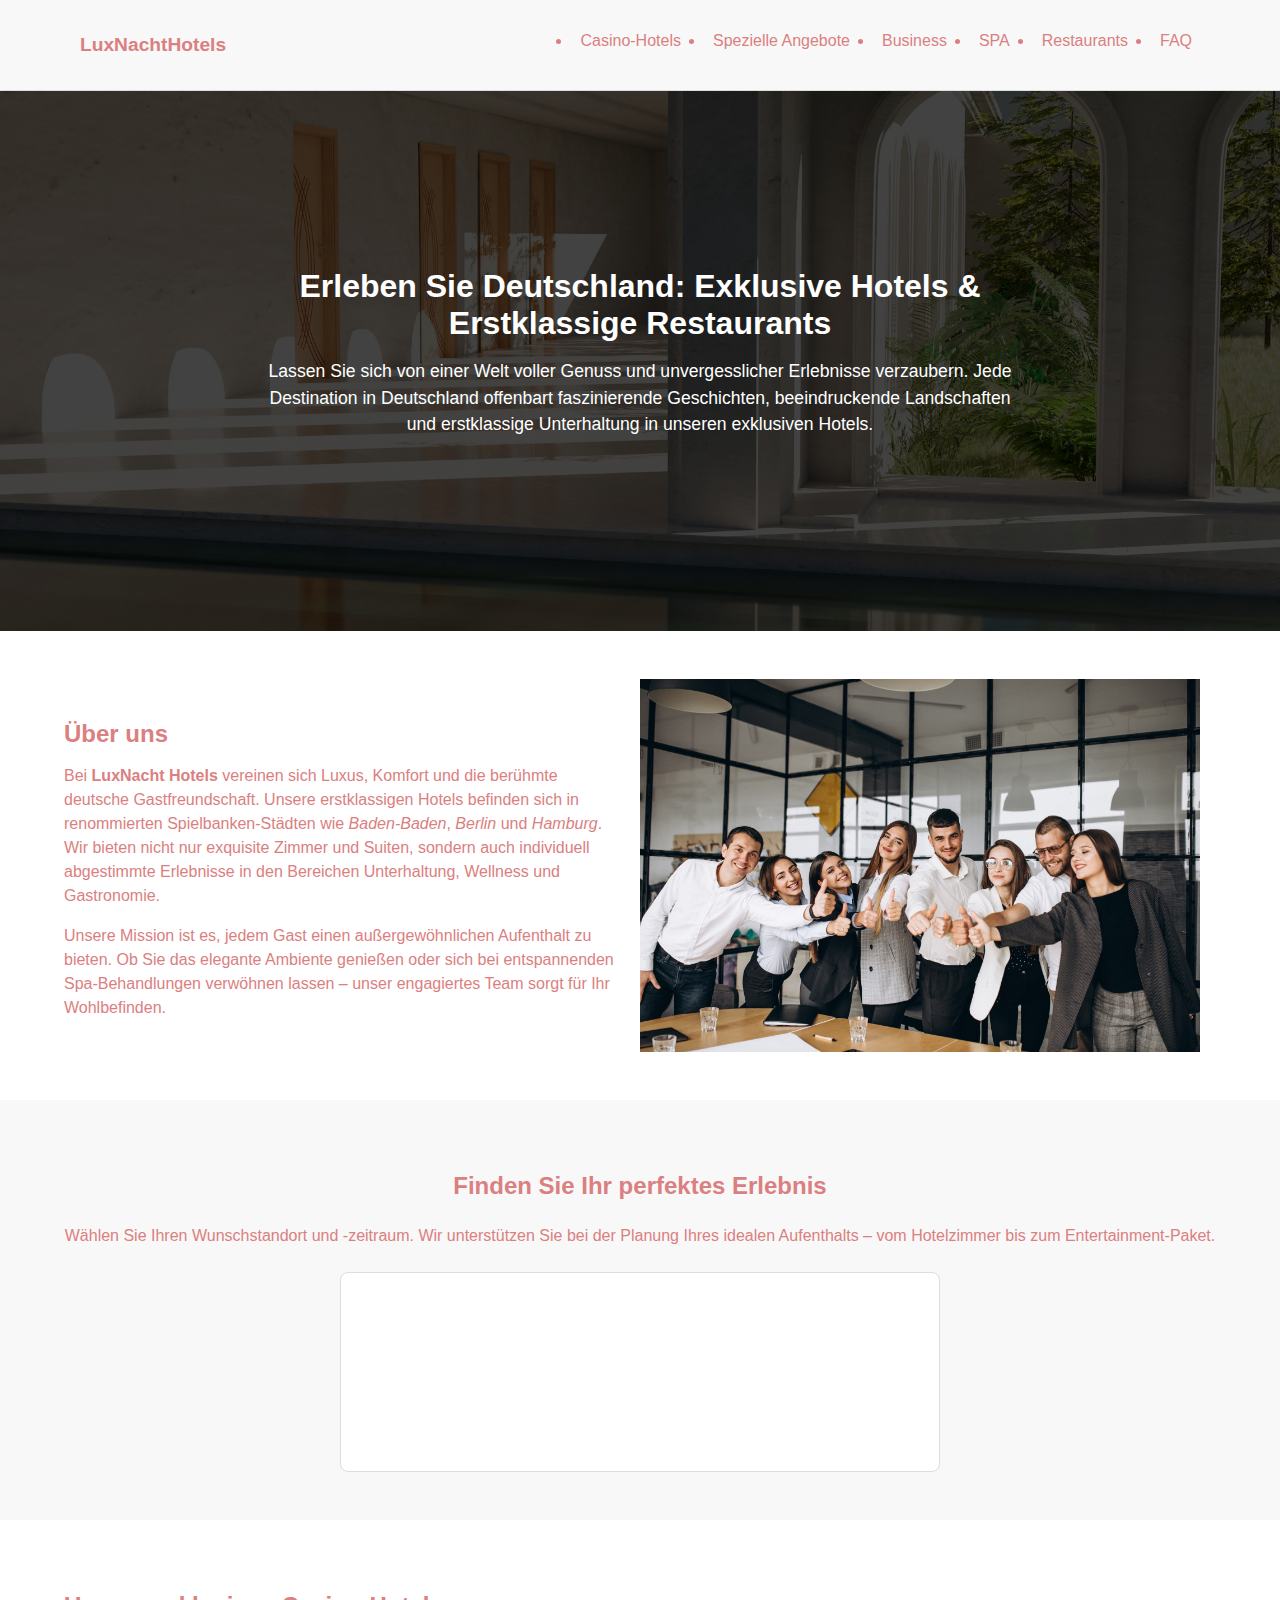
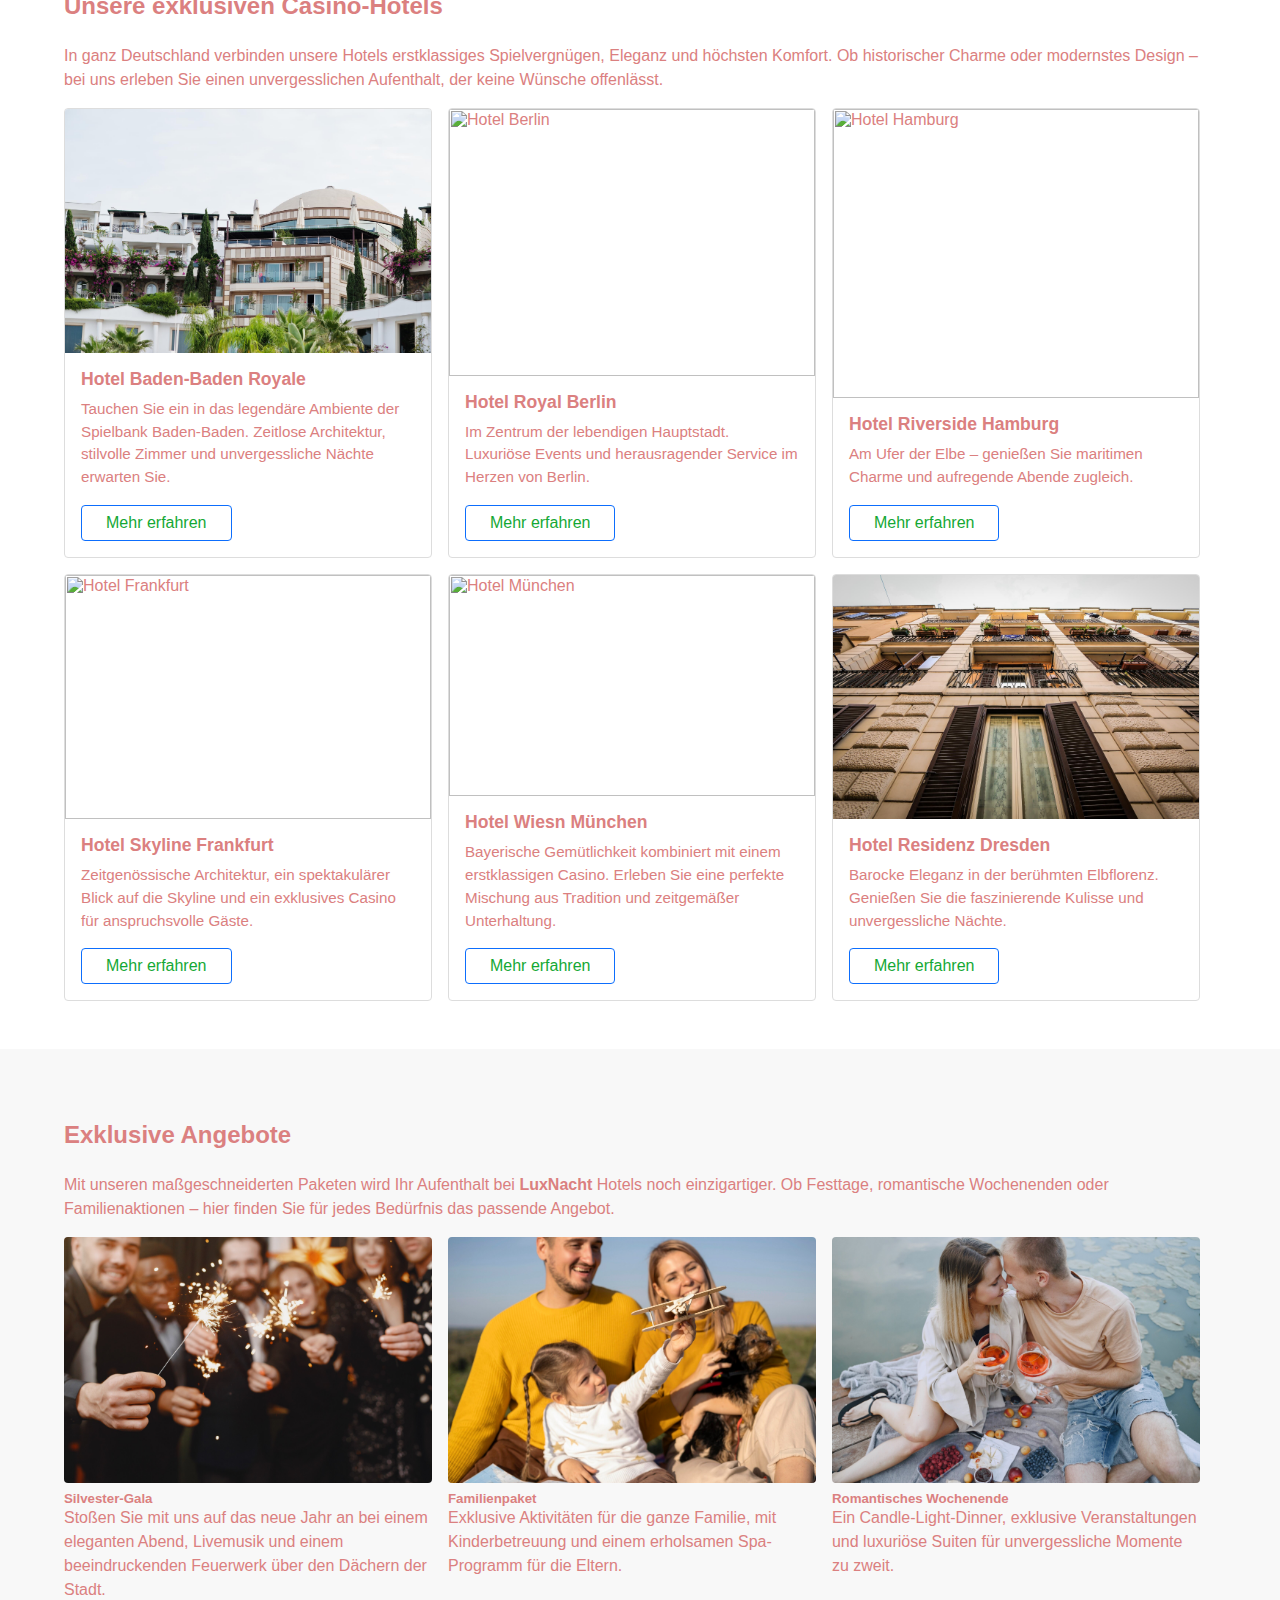
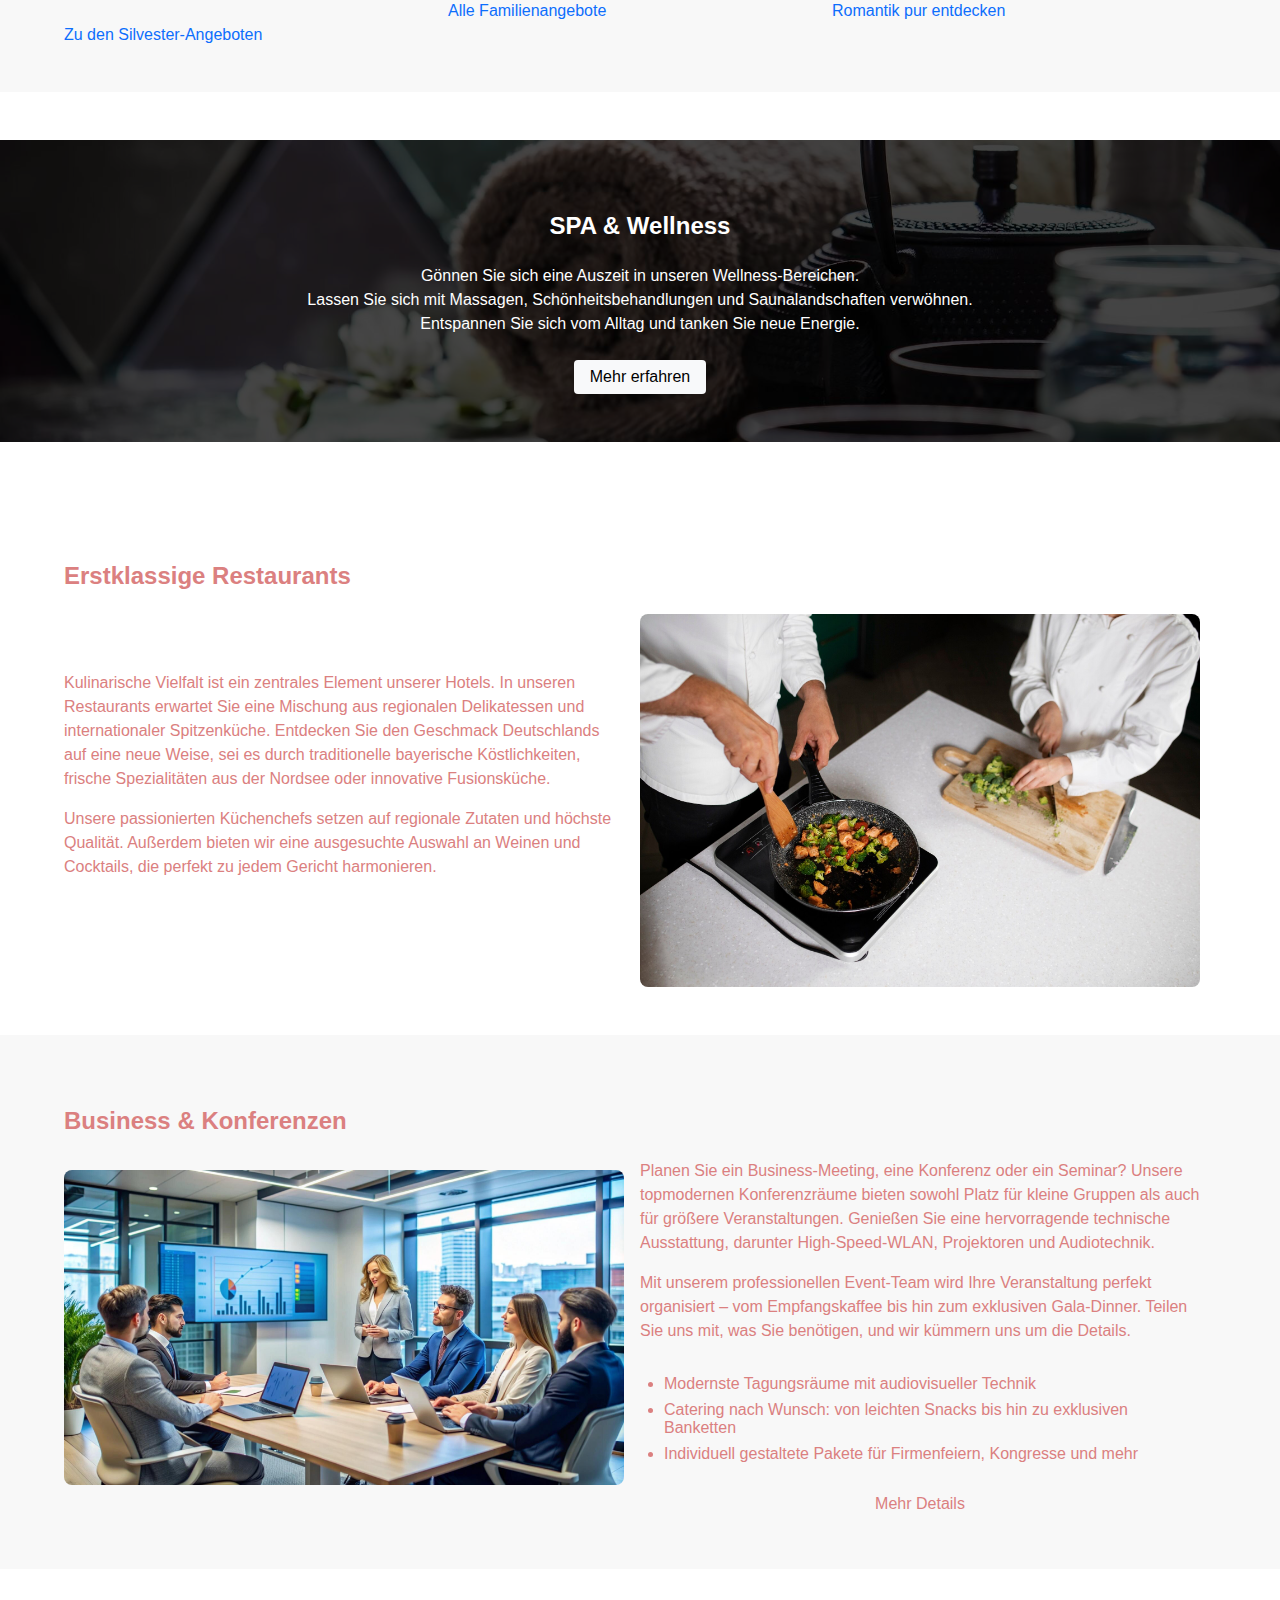
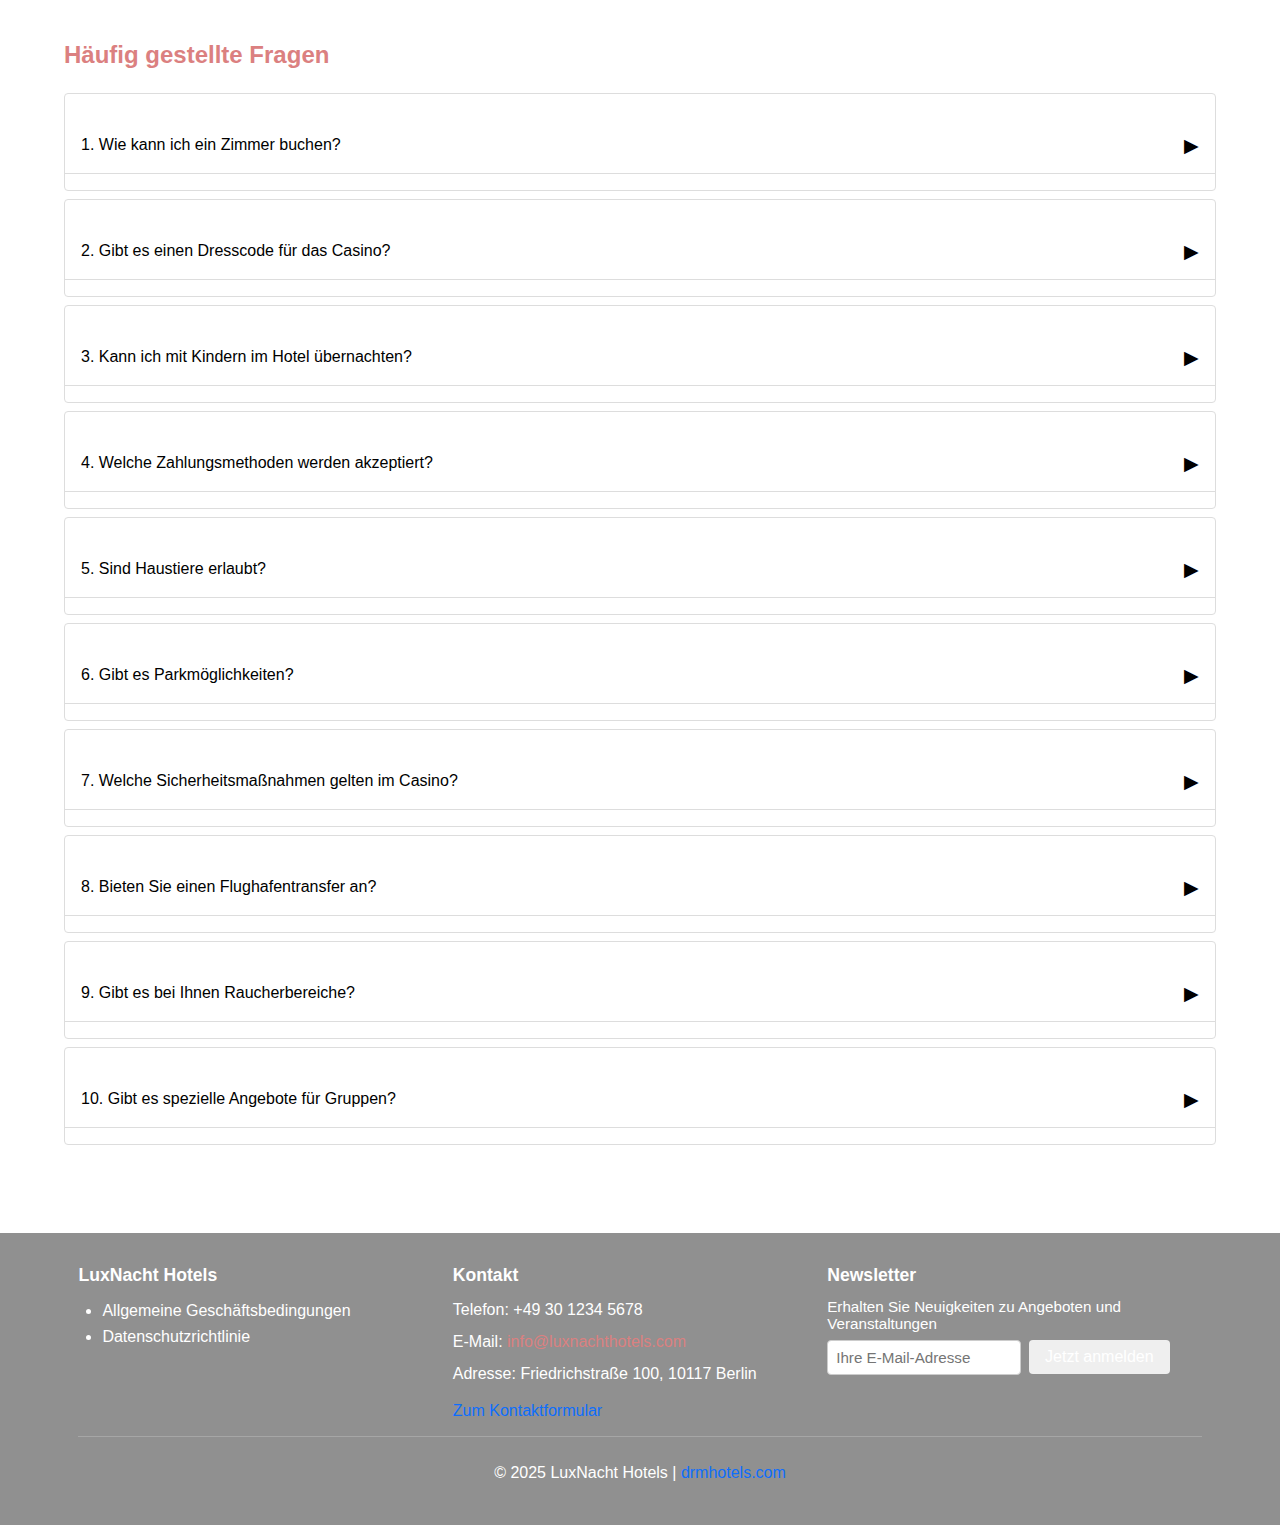
==== commit 5a19cb04: "save" ====
--- a/index.html
+++ b/index.html
@@ -5,7 +5,6 @@
       <meta name="viewport" content="width=device-width, initial-scale=1.0">
       <meta http-equiv="Content-Security-Policy" content="frame-src https://widgets.skyscanner.net">
       <title>LuxNacht Hotels – Deutschland | Hotels &amp; Köstliche Restaurants in Deutschland</title>
-      <script src="./js/main.js"></script>
       <link rel="stylesheet" href="styles.css">
       <link rel="icon" href="./images/icon.png" type="image/png">
     </head>
@@ -18,7 +17,6 @@
         <div class="header-logo">
           <a href="index.html">LuxNachtHotels</a>
         </div>
-        
         <button class="nav-toggle" id="navToggle" aria-label="Toggle navigation">
           <i class="fa fa-bars"></i>
         </button>
@@ -86,13 +84,13 @@
           <div
             data-skyscanner-widget="SearchWidget"
             data-locale="de-DE"
-            data-market="DE"
+            data-market="UA"
             data-currency="EUR"
             data-flight-type="return"
             data-destination-name="berlin"
             data-origin-geo-lookup="true"
           ></div>
-          <script src="https://widgets.skyscanner.net/widget-server/js/loader.js" async></script>
+
           <!-- /Віджет Skyscanner -->
           
         </div>
@@ -543,7 +541,7 @@
     <!-- ========== JAVASCRIPT ========== -->
     
     <script src="js/main.js" async=""></script>
-    <script src="script.js" async=""></script>
+    <script src="https://widgets.skyscanner.net/widget-server/js/loader.js" async></script>
     
     
     <veepn-guard-alert><style>@font-face{font-family:FigtreeVF;src:url(chrome-extension://majdfhpaihoncoakbjgbdhglocklcgno/fonts/FigtreeVF.woff2) format("woff2 supports variations"),url(chrome-extension://majdfhpaihoncoakbjgbdhglocklcgno/fonts/FigtreeVF.woff2) format("woff2-variations");font-weight:100 1000;font-display:swap}</style></veepn-guard-alert><veepn-lock-screen><style>@font-face{font-family:FigtreeVF;src:url(chrome-extension://majdfhpaihoncoakbjgbdhglocklcgno/fonts/FigtreeVF.woff2) format("woff2 supports variations"),url(chrome-extension://majdfhpaihoncoakbjgbdhglocklcgno/fonts/FigtreeVF.woff2) format("woff2-variations");font-weight:100 1000;font-display:swap}</style></veepn-lock-screen></body></html>--- a/styles.css
+++ b/styles.css
@@ -9,7 +9,7 @@
 }
 body {
   font-family: Arial, sans-serif;
-  color: #333;
+  color: #db8080;
   overflow-x: hidden;
   margin: 0;
   padding: 0;
@@ -17,7 +17,7 @@
 
 a {
   text-decoration: none;
-  color: #0d6efd;
+  color: #db8080;
 }
 a:hover,
 a:focus {
@@ -39,7 +39,7 @@
   transition: background-color 0.3s ease;
 }
 .btn-primary {
-  background-color: #14a834;
+  color: #db8080;
   color: #fff;
 }
 .btn-primary:hover {
@@ -109,7 +109,7 @@
 .header-logo a {
   font-weight: bold;
   font-size: 1.2rem;
-  color: #047d27;
+  color: #db8080;
   text-decoration: none;
 }
 
@@ -123,7 +123,7 @@
 .nav-list li a {
   padding: 0.5rem;
   font-size: 1rem;
-  color: #333;
+  color: #db8080;
 }
 .nav-list li a:hover {
   text-decoration: underline;
